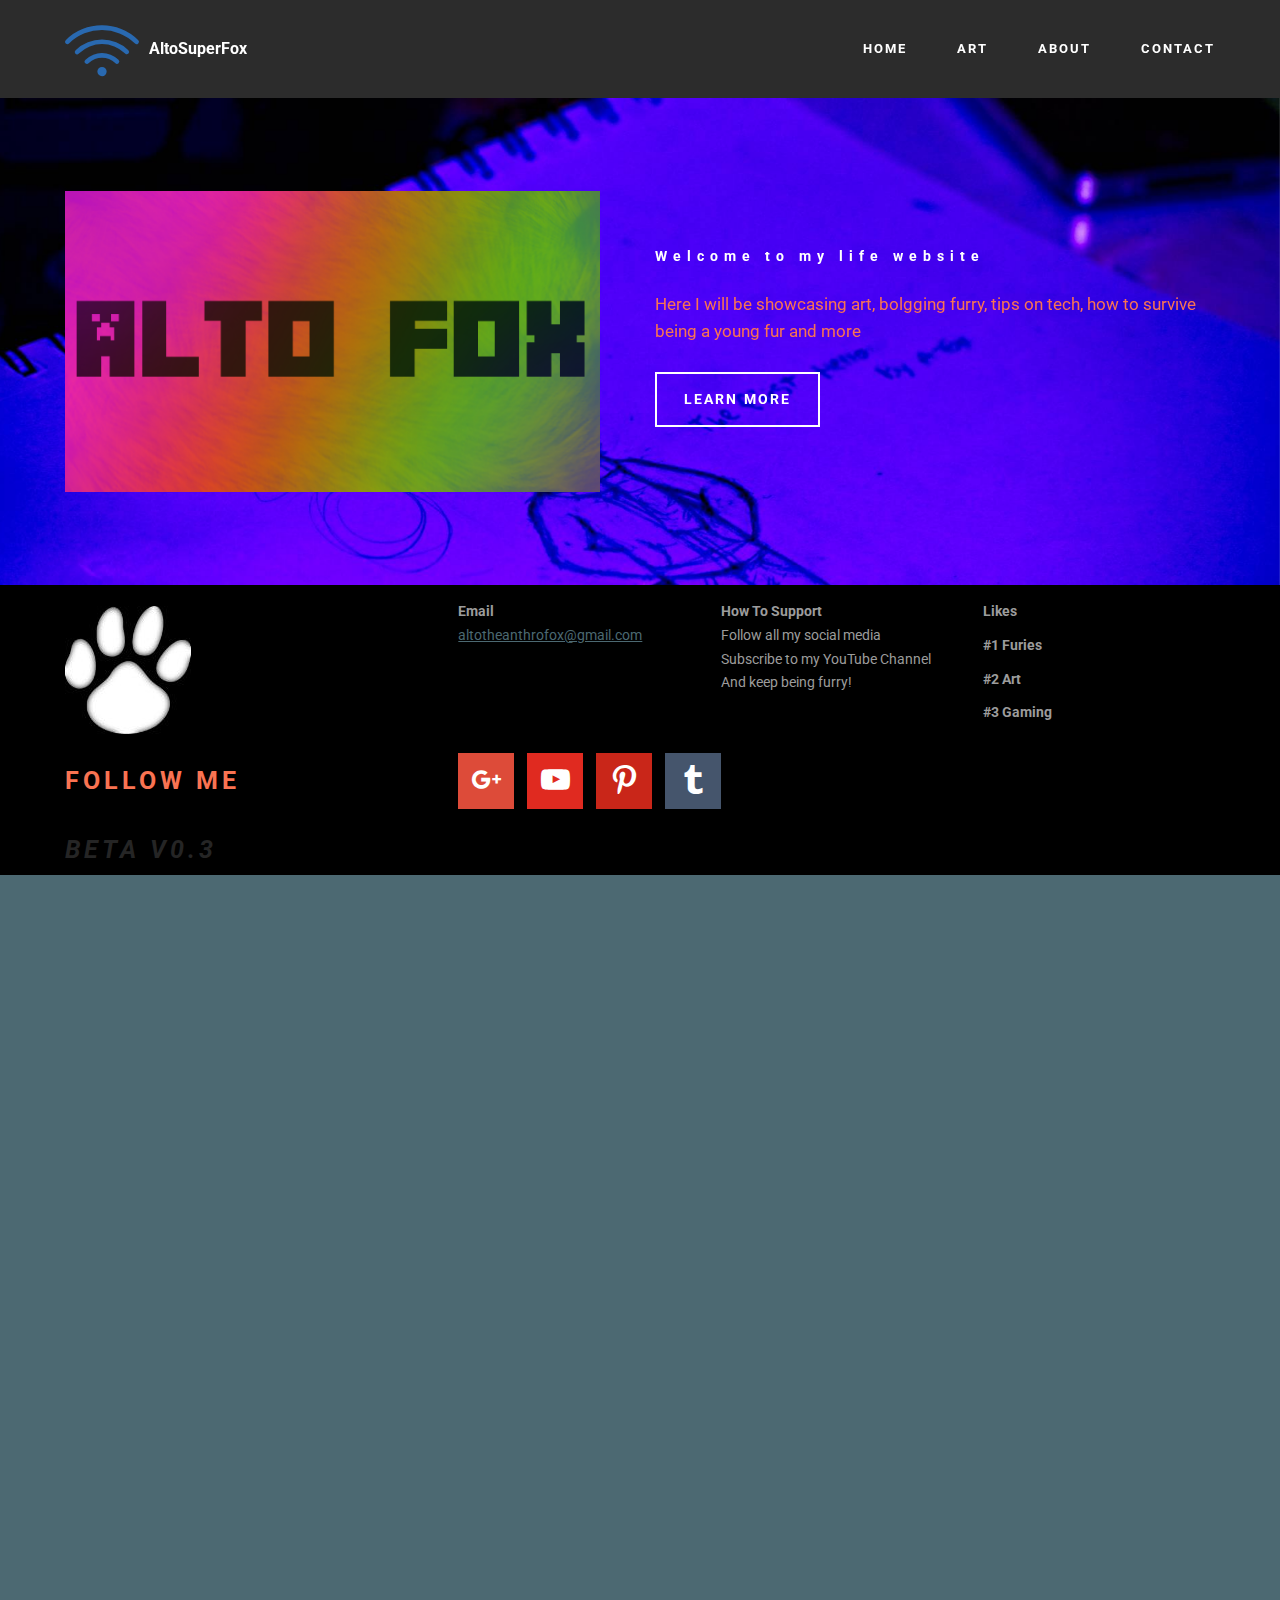
==== index.html @ c32ced33 "create github pages" ====
<!DOCTYPE html>
<html >
<head>
  <!-- Site made with Mobirise Website Builder v4.5.2, https://mobirise.com -->
  <meta charset="UTF-8">
  <meta http-equiv="X-UA-Compatible" content="IE=edge">
  <meta name="generator" content="Mobirise v4.5.2, mobirise.com">
  <meta name="viewport" content="width=device-width, initial-scale=1, minimum-scale=1">
  <link rel="shortcut icon" href="assets/images/saber-paw-png-128x129.png" type="image/x-icon">
  <meta name="description" content="">
  <title>Home</title>
  <link rel="stylesheet" href="https://fonts.googleapis.com/css?family=Roboto:700,400&subset=cyrillic,latin,greek,vietnamese">
  <link rel="stylesheet" href="assets/web/assets/mobirise-icons-bold/mobirise-icons-bold.css">
  <link rel="stylesheet" href="assets/bootstrap/css/bootstrap.min.css">
  <link rel="stylesheet" href="assets/socicon/css/socicon.min.css">
  <link rel="stylesheet" href="assets/animate.css/animate.min.css">
  <link rel="stylesheet" href="assets/mobirise/css/style.css">
  <link rel="stylesheet" href="assets/mobirise/css/mbr-additional.css" type="text/css">
  
  
  
</head>
<body>
<section class="mbr-navbar mbr-navbar--freeze mbr-navbar--absolute mbr-navbar--auto-collapse" id="ext_menu-q" data-rv-view="0">
    <div class="mbr-navbar__section mbr-section">
        <div class="mbr-section__container container">
            <div class="mbr-navbar__container">
                <div class="mbr-navbar__column mbr-navbar__column--s mbr-navbar__brand">
                    <span class="mbr-navbar__brand-link mbr-brand mbr-brand--inline">
                        <span class="mbr-brand__logo"><a href="https://mobirise.com" class="mbrib-wifi mbr-iconfont mbr-iconfont-menu" style="color: rgb(41, 105, 176);"></a></span>
                        <span class="mbr-brand__name"><a class="mbr-brand__name text-white" href="https://mobirise.com">AltoSuperFox</a></span>
                    </span>
                </div>
                <div class="mbr-navbar__hamburger mbr-hamburger"><span class="mbr-hamburger__line"></span></div>
                <div class="mbr-navbar__column mbr-navbar__menu">
                    <nav class="mbr-navbar__menu-box mbr-navbar__menu-box--inline-right">
                        <div class="mbr-navbar__column">
                            <ul class="mbr-navbar__items mbr-navbar__items--right float-left mbr-buttons mbr-buttons--freeze mbr-buttons--right btn-decorator mbr-buttons--active mbr-buttons--only-links"><li class="mbr-navbar__item"><a class="mbr-buttons__link btn text-white" href="index.html">HOME</a></li> <li class="mbr-navbar__item"><a class="mbr-buttons__link btn text-white" href="page3.html">ART</a></li><li class="mbr-navbar__item"><a class="mbr-buttons__link btn text-white" href="page1.html">ABOUT</a></li>  <li class="mbr-navbar__item"><a class="mbr-buttons__link btn text-white" href="page2.html">CONTACT</a></li></ul>                            
                            
                        </div>
                    </nav>
                </div>
            </div>
        </div>
    </div>
</section>

<section class="engine"><a href="https://mobirise.co/o">bootstrap buttons</a></section><section class="mbr-section mbr-section--relative mbr-parallax-background mbr-after-navbar" id="msg-box5-j" data-rv-view="2" style="background-image: url(assets/images/the-first-hello-photo-2-2000x1325.jpg);">
    
    <div class="mbr-section__container mbr-section__container--isolated container" style="padding-top: 93px; padding-bottom: 93px;">
        <div class="row">
            <div class="mbr-box mbr-box--fixed mbr-box--adapted">
                <div class="mbr-box__magnet mbr-box__magnet--top-right mbr-section__left col-sm-6 image-size" style="width: 50%;">
                    <figure class="mbr-figure mbr-figure--adapted mbr-figure--caption-inside-bottom mbr-figure--full-width"><img src="assets/images/alto-fox2-1280x720.png" class="mbr-figure__img"></figure>
                </div>
                <div class="mbr-box__magnet mbr-class-mbr-box__magnet--center-left col-sm-6 content-size mbr-section__right">
                    <div class="mbr-section__container mbr-section__container--middle">
                        <div class="mbr-header mbr-header--auto-align mbr-header--wysiwyg">
                            <h3 class="mbr-header__text">Welcome to my life website</h3>
                            
                        </div>
                    </div>
                    <div class="mbr-section__container mbr-section__container--middle">
                        <div class="mbr-article mbr-article--auto-align mbr-article--wysiwyg">Here I will be showcasing art, bolgging furry, tips on tech, how to survive being a young fur and more</div>
                    </div>
                    <div class="mbr-section__container">
                        <div class="mbr-buttons mbr-buttons--auto-align btn-inverse"><a class="mbr-buttons__btn btn btn-lg btn-default" href="https://mobirise.com">LEARN MORE</a></div>
                    </div>
                </div>
                
            </div>
        </div>
    </div>
</section>

<section class="mbr-section mbr-section--relative mbr-section--fixed-size" id="contacts1-1m" data-rv-view="5" style="background-color: rgb(0, 0, 0);">
    
    <div class="mbr-section__container container">
        <div class="mbr-contacts mbr-contacts--wysiwyg row" style="padding-top: 15px; padding-bottom: 0px;">
            <div class="col-sm-4">
                <div><img src="assets/images/saber-paw-png-126x128.jpg" class="mbr-contacts__img mbr-contacts__img--left"></div>
            </div>
            <div class="col-sm-8">
                <div class="row">
                    <div class="col-sm-4">
                        <p class="mbr-contacts__text"><strong>Email</strong><br><a href="mailto:altotheanthrofox@gmail.com">altotheanthrofox@gmail.com</a></p>
                    </div>
                    <div class="col-sm-4">
                        <p class="mbr-contacts__text"><strong>How To Support</strong><br>Follow all my social media 
<br>Subscribe to my YouTube Channel
<br>And keep being furry!&nbsp;<br></p>
                    </div>
                    <div class="col-sm-4"><p><strong>Likes</strong></p><p><strong>#1 Furies</strong></p><p><strong>#2 Art</strong></p><p><strong>#3 Gaming</strong></p><p></p><ul class="mbr-contacts__list"></ul><p></p></div>
                </div>
            </div>
        </div>
    </div>
</section>

<section class="mbr-section mbr-section--relative mbr-section--fixed-size" id="social-buttons2-10" data-rv-view="7" style="background-color: rgb(0, 0, 0);">
    

    <div class="mbr-section__container container">
        <div class="mbr-header mbr-header--inline row" style="padding-top: 13.6px; padding-bottom: 0px;">
            <div class="col-sm-4">
                <h3 class="mbr-header__text">FOLLOW ME</h3>
            </div>
            <div class="mbr-social-icons mbr-social-icons--style-1 col-sm-8">  <a class="mbr-social-icons__icon socicon-bg-googleplus" title="Google+" target="_blank" href="https://plus.google.com/u/0/106957588932716392314"><i class="socicon socicon-googleplus"></i></a> <a class="mbr-social-icons__icon socicon-bg-youtube" title="YouTube" target="_blank" href="https://www.youtube.com/channel/UCx5rxwne_cAGUKVOKdB3Dkg"><i class="socicon socicon-youtube"></i></a>  <a class="mbr-social-icons__icon socicon-bg-pinterest" title="Pinterest" target="_blank" href="https://www.pinterest.com/altothefox/"><i class="socicon socicon-pinterest"></i></a>   <a class="mbr-social-icons__icon socicon-bg-tumblr" title="Tumblr" target="_blank" href="https://www.tumblr.com/blog/altosuperfox"><i class="socicon socicon-tumblr"></i></a>  </div>
        </div>
    </div>
</section>

<section class="mbr-section mbr-section--relative mbr-section--fixed-size" id="social-buttons1-1s" data-rv-view="9" style="background-color: rgb(0, 0, 0);">
    

    <div class="mbr-section__container container">
        <div class="mbr-header mbr-header--inline row" style="padding-top: 0px; padding-bottom: 13.6px;">
            <div class="col-sm-4">
                <h3 class="mbr-header__text"><em>BETA V0.3</em></h3>
            </div>
            <div class="mbr-social-icons col-sm-8">
                <div class="mbr-social-likes social-likes_style-1" data-counters="false">
                    
                    
                    
                </div>
            </div>
        </div>
    </div>
</section>

<section class="mbr-box mbr-section mbr-section--relative mbr-section--fixed-size mbr-section--full-height mbr-section--bg-adapted" id="header2-f" data-rv-view="11" style="background-color: rgb(76, 105, 114);">
    <div class="mbr-box__magnet mbr-box__magnet--sm-padding mbr-box__magnet--center-left">
        
        <div class="mbr-box__container mbr-section__container container">
            <div class="mbr-box mbr-box--stretched"><div class="mbr-box__magnet mbr-box__magnet--center-left">
                <div class="row"><div class=" col-sm-6 col-sm-offset-6">
                    <div class="mbr-hero animated fadeInUp">
                        <h1 class="mbr-hero__text"></h1>
                        <p class="mbr-hero__subtext"></p>
                    </div>
                    
                </div></div>
            </div></div>
        </div>
        
    </div>
</section>

<footer class="mbr-section mbr-section--relative mbr-section--fixed-size" id="footer1-g" data-rv-view="14" style="background-color: rgb(68, 68, 68);">
    
    <div class="mbr-section__container container">
        <div class="mbr-footer mbr-footer--wysiwyg row" style="padding-top: 36.9px; padding-bottom: 36.9px;">
            <div class="col-sm-12">
                <p class="mbr-footer__copyright"></p>
            </div>
        </div>
    </div>
</footer>


  <script src="assets/web/assets/jquery/jquery.min.js"></script>
  <script src="assets/bootstrap/js/bootstrap.min.js"></script>
  <script src="assets/smooth-scroll/smooth-scroll.js"></script>
  <script src="assets/jarallax/jarallax.js"></script>
  <script src="assets/social-likes/social-likes.js"></script>
  <script src="assets/mobirise/js/script.js"></script>
  
  
</body>
</html>
---- assets/web/assets/mobirise-icons-bold/mobirise-icons-bold.css ----
@font-face {
  font-family: 'mobirise-icons-bold';
  src:  url('mobirise-icons-bold.eot?m1l4yr');
  src:  url('mobirise-icons-bold.eot?m1l4yr#iefix') format('embedded-opentype'),
    url('mobirise-icons-bold.ttf?m1l4yr') format('truetype'),
    url('mobirise-icons-bold.woff?m1l4yr') format('woff'),
    url('mobirise-icons-bold.svg?m1l4yr#mobirise-icons-bold') format('svg');
  font-weight: normal;
  font-style: normal;
}

[class^="mbrib-"], [class*="mbrib-"] {
  /* use !important to prevent issues with browser extensions that change fonts */
  font-family: 'mobirise-icons-bold' !important;
  speak: none;
  font-style: normal;
  font-weight: normal;
  font-variant: normal;
  text-transform: none;
  line-height: 1;

  /* Better Font Rendering =========== */
  -webkit-font-smoothing: antialiased;
  -moz-osx-font-smoothing: grayscale;
}

.mbrib-add-submenu:before {
  content: "\e900";
}
.mbrib-alert:before {
  content: "\e901";
}
.mbrib-align-center:before {
  content: "\e902";
}
.mbrib-align-justify:before {
  content: "\e903";
}
.mbrib-align-left:before {
  content: "\e904";
}
.mbrib-align-right:before {
  content: "\e905";
}
.mbrib-android:before {
  content: "\e906";
}
.mbrib-apple:before {
  content: "\e907";
}
.mbrib-arrow-down:before {
  content: "\e908";
}
.mbrib-arrow-next:before {
  content: "\e909";
}
.mbrib-arrow-prev:before {
  content: "\e90a";
}
.mbrib-arrow-up:before {
  content: "\e90b";
}
.mbrib-bold:before {
  content: "\e90c";
}
.mbrib-bookmark:before {
  content: "\e90d";
}
.mbrib-bootstrap:before {
  content: "\e90e";
}
.mbrib-briefcase:before {
  content: "\e90f";
}
.mbrib-browse:before {
  content: "\e910";
}
.mbrib-bulleted-list:before {
  content: "\e911";
}
.mbrib-calendar:before {
  content: "\e912";
}
.mbrib-camera:before {
  content: "\e913";
}
.mbrib-cart-add:before {
  content: "\e914";
}
.mbrib-cart-full:before {
  content: "\e915";
}
.mbrib-cash:before {
  content: "\e916";
}
.mbrib-change-style:before {
  content: "\e917";
}
.mbrib-chat:before {
  content: "\e918";
}
.mbrib-clock:before {
  content: "\e919";
}
.mbrib-close:before {
  content: "\e91a";
}
.mbrib-cloud:before {
  content: "\e91b";
}
.mbrib-code:before {
  content: "\e91c";
}
.mbrib-contact-form:before {
  content: "\e91d";
}
.mbrib-credit-card:before {
  content: "\e91e";
}
.mbrib-cursor-click:before {
  content: "\e91f";
}
.mbrib-cust-feedback:before {
  content: "\e920";
}
.mbrib-database:before {
  content: "\e921";
}
.mbrib-delivery:before {
  content: "\e922";
}
.mbrib-desktop:before {
  content: "\e923";
}
.mbrib-devices:before {
  content: "\e924";
}
.mbrib-down:before {
  content: "\e925";
}
.mbrib-download:before {
  content: "\e926";
}
.mbrib-drag-n-drop:before {
  content: "\e927";
}
.mbrib-drag-n-drop2:before {
  content: "\e928";
}
.mbrib-edit:before {
  content: "\e929";
}
.mbrib-edit2:before {
  content: "\e92a";
}
.mbrib-error:before {
  content: "\e92b";
}
.mbrib-extension:before {
  content: "\e92c";
}
.mbrib-features:before {
  content: "\e92d";
}
.mbrib-file:before {
  content: "\e92e";
}
.mbrib-flag:before {
  content: "\e92f";
}
.mbrib-folder:before {
  content: "\e930";
}
.mbrib-gift:before {
  content: "\e931";
}
.mbrib-github:before {
  content: "\e932";
}
.mbrib-globe-2:before {
  content: "\e933";
}
.mbrib-globe:before {
  content: "\e934";
}
.mbrib-growing-chart:before {
  content: "\e935";
}
.mbrib-hearth:before {
  content: "\e936";
}
.mbrib-help:before {
  content: "\e937";
}
.mbrib-home:before {
  content: "\e938";
}
.mbrib-hot-cup:before {
  content: "\e939";
}
.mbrib-idea:before {
  content: "\e93a";
}
.mbrib-image-gallery:before {
  content: "\e93b";
}
.mbrib-image-slider:before {
  content: "\e93c";
}
.mbrib-info:before {
  content: "\e93d";
}
.mbrib-italic:before {
  content: "\e93e";
}
.mbrib-key:before {
  content: "\e93f";
}
.mbrib-laptop:before {
  content: "\e940";
}
.mbrib-layers:before {
  content: "\e941";
}
.mbrib-left-right:before {
  content: "\e942";
}
.mbrib-left:before {
  content: "\e943";
}
.mbrib-letter:before {
  content: "\e944";
}
.mbrib-like:before {
  content: "\e945";
}
.mbrib-link:before {
  content: "\e946";
}
.mbrib-lock:before {
  content: "\e947";
}
.mbrib-login:before {
  content: "\e948";
}
.mbrib-logout:before {
  content: "\e949";
}
.mbrib-magic-stick:before {
  content: "\e94a";
}
.mbrib-map-pin:before {
  content: "\e94b";
}
.mbrib-menu:before {
  content: "\e94c";
}
.mbrib-mobile:before {
  content: "\e94d";
}
.mbrib-mobile2:before {
  content: "\e94e";
}
.mbrib-mobirise:before {
  content: "\e94f";
}
.mbrib-more-horizontal:before {
  content: "\e950";
}
.mbrib-more-vertical:before {
  content: "\e951";
}
.mbrib-music:before {
  content: "\e952";
}
.mbrib-new-file:before {
  content: "\e953";
}
.mbrib-numbered-list:before {
  content: "\e954";
}
.mbrib-opened-folder:before {
  content: "\e955";
}
.mbrib-pages:before {
  content: "\e956";
}
.mbrib-paper-plane:before {
  content: "\e957";
}
.mbrib-paperclip:before {
  content: "\e958";
}
.mbrib-photo:before {
  content: "\e959";
}
.mbrib-photos:before {
  content: "\e95a";
}
.mbrib-pin:before {
  content: "\e95b";
}
.mbrib-play:before {
  content: "\e95c";
}
.mbrib-plus:before {
  content: "\e95d";
}
.mbrib-preview:before {
  content: "\e95e";
}
.mbrib-print:before {
  content: "\e95f";
}
.mbrib-protect:before {
  content: "\e960";
}
.mbrib-question:before {
  content: "\e961";
}
.mbrib-quote-left:before {
  content: "\e962";
}
.mbrib-quote-right:before {
  content: "\e963";
}
.mbrib-redo:before {
  content: "\e964";
}
.mbrib-refresh:before {
  content: "\e965";
}
.mbrib-responsive:before {
  content: "\e966";
}
.mbrib-right:before {
  content: "\e967";
}
.mbrib-rocket:before {
  content: "\e968";
}
.mbrib-sad-face:before {
  content: "\e969";
}
.mbrib-sale:before {
  content: "\e96a";
}
.mbrib-save:before {
  content: "\e96b";
}
.mbrib-search:before {
  content: "\e96c";
}
.mbrib-setting:before {
  content: "\e96d";
}
.mbrib-setting2:before {
  content: "\e96e";
}
.mbrib-setting3:before {
  content: "\e96f";
}
.mbrib-share:before {
  content: "\e970";
}
.mbrib-shopping-bag:before {
  content: "\e971";
}
.mbrib-shopping-basket:before {
  content: "\e972";
}
.mbrib-shopping-cart:before {
  content: "\e973";
}
.mbrib-sites:before {
  content: "\e974";
}
.mbrib-smile-face:before {
  content: "\e975";
}
.mbrib-speed:before {
  content: "\e976";
}
.mbrib-star:before {
  content: "\e977";
}
.mbrib-success:before {
  content: "\e978";
}
.mbrib-sun:before {
  content: "\e979";
}
.mbrib-sun2:before {
  content: "\e97a";
}
.mbrib-tablet-vertical:before {
  content: "\e97b";
}
.mbrib-tablet:before {
  content: "\e97c";
}
.mbrib-target:before {
  content: "\e97d";
}
.mbrib-timer:before {
  content: "\e97e";
}
.mbrib-to-ftp:before {
  content: "\e97f";
}
.mbrib-to-local-drive:before {
  content: "\e980";
}
.mbrib-touch-swipe:before {
  content: "\e981";
}
.mbrib-touch:before {
  content: "\e982";
}
.mbrib-trash:before {
  content: "\e983";
}
.mbrib-underline:before {
  content: "\e984";
}
.mbrib-undo:before {
  content: "\e985";
}
.mbrib-unlink:before {
  content: "\e986";
}
.mbrib-unlock:before {
  content: "\e987";
}
.mbrib-up-down:before {
  content: "\e988";
}
.mbrib-up:before {
  content: "\e989";
}
.mbrib-update:before {
  content: "\e98a";
}
.mbrib-upload:before {
  content: "\e98b";
}
.mbrib-user:before {
  content: "\e98c";
}
.mbrib-user2:before {
  content: "\e98d";
}
.mbrib-users:before {
  content: "\e98e";
}
.mbrib-video-play:before {
  content: "\e98f";
}
.mbrib-video:before {
  content: "\e990";
}
.mbrib-watch:before {
  content: "\e991";
}
.mbrib-website-theme:before {
  content: "\e992";
}
.mbrib-wifi:before {
  content: "\e993";
}
.mbrib-windows:before {
  content: "\e994";
}
.mbrib-zoom-out:before {
  content: "\e995";
}
---- assets/socicon/css/socicon.min.css ----
@charset "UTF-8";@font-face{font-family:"socicon";src:url("../fonts/socicon.eot");src:url("../fonts/socicon.eot?#iefix") format("embedded-opentype"),url("../fonts/socicon.woff") format("woff"),url("../fonts/socicon.ttf") format("truetype"),url("../fonts/socicon.svg#sociconregular") format("svg");font-weight:normal;font-style:normal}.socicon:before{position:relative;top:1px;display:inline-block;font-family:"socicon";font-style:normal;font-weight:normal;line-height:1;text-transform:none !important;-webkit-font-smoothing:antialiased;-moz-osx-font-smoothing:grayscale}.socicon-twitter:before{content:"\e040"}.socicon-facebook:before{content:"\e041"}.socicon-googleplus:before{content:"\e042"}.socicon-pinterest:before{content:"\e043"}.socicon-foursquare:before{content:"\e044"}.socicon-yahoo:before{content:"\e045"}.socicon-skype:before{content:"\e046"}.socicon-yelp:before{content:"\e047"}.socicon-feedburner:before{content:"\e048"}.socicon-linkedin:before{content:"\e049"}.socicon-viadeo:before{content:"\e04a"}.socicon-xing:before{content:"\e04b"}.socicon-myspace:before{content:"\e04c"}.socicon-soundcloud:before{content:"\e04d"}.socicon-spotify:before{content:"\e04e"}.socicon-grooveshark:before{content:"\e04f"}.socicon-mixcloud:before{content:"\e001"}.socicon-lastfm:before{content:"\e050"}.socicon-youtube:before{content:"\e051"}.socicon-vimeo:before{content:"\e052"}.socicon-dailymotion:before{content:"\e053"}.socicon-vine:before{content:"\e054"}.socicon-flickr:before{content:"\e055"}.socicon-500px:before{content:"\e056"}.socicon-instagram:before{content:"\e057"}.socicon-wordpress:before{content:"\e058"}.socicon-tumblr:before{content:"\e059"}.socicon-blogger:before{content:"\e020"}.socicon-technorati:before{content:"\e021"}.socicon-reddit:before{content:"\e022"}.socicon-dribbble:before{content:"\e023"}.socicon-stumbleupon:before{content:"\e024"}.socicon-digg:before{content:"\e025"}.socicon-envato:before{content:"\e026"}.socicon-behance:before{content:"\e027"}.socicon-delicious:before{content:"\e028"}.socicon-deviantart:before{content:"\e029"}.socicon-forrst:before{content:"\e02a"}.socicon-play:before{content:"\e02b"}.socicon-zerply:before{content:"\e02c"}.socicon-wikipedia:before{content:"\e02d"}.socicon-apple:before{content:"\e02e"}.socicon-flattr:before{content:"\e02f"}.socicon-github:before{content:"\e030"}.socicon-friendfeed:before{content:"\e032"}.socicon-newsvine:before{content:"\e033"}.socicon-identica:before{content:"\e034"}.socicon-bebo:before{content:"\e035"}.socicon-zynga:before{content:"\e036"}.socicon-steam:before{content:"\e037"}.socicon-xbox:before{content:"\e038"}.socicon-windows:before{content:"\e039"}.socicon-outlook:before{content:"\e010"}.socicon-coderwall:before{content:"\e011"}.socicon-tripadvisor:before{content:"\e012"}.socicon-appnet:before{content:"\e013"}.socicon-goodreads:before{content:"\e014"}.socicon-tripit:before{content:"\e015"}.socicon-lanyrd:before{content:"\e016"}.socicon-slideshare:before{content:"\e017"}.socicon-buffer:before{content:"\e018"}.socicon-rss:before{content:"\e00b"}.socicon-vkontakte:before{content:"\e01a"}.socicon-disqus:before{content:"\e019"}.socicon-houzz:before{content:"\e00a"}.socicon-mail:before{content:"\e01f"}.socicon-patreon:before{content:"\e01c"}.socicon-paypal:before{content:"\e00c"}.socicon-playstation:before{content:"\e03d"}.socicon-smugmug:before{content:"\e05e"}.socicon-swarm:before{content:"\e003"}.socicon-triplej:before{content:"\e009"}.socicon-yammer:before{content:"\e005"}.socicon-stackoverflow:before{content:"\e007"}.socicon-drupal:before{content:"\e002"}.socicon-odnoklassniki:before{content:"\e00d"}.socicon-android:before{content:"\e03e"}.socicon-meetup:before{content:"\e03c"}.socicon-persona:before{content:"\e008"}.socicon-amazon:before{content:"\e05c"}.socicon-ello:before{content:"\e006"}.socicon-8tracks:before{content:"\e05b"}.socicon-twitch:before{content:"\e05a"}.socicon-airbnb:before{content:"\e00e"}.socicon-pocket:before{content:"\e01e"}.socicon-whatsapp:before{content:"\e01b"}.socicon-storehouse:before{content:"\e01d"}.socicon-icq:before{content:"\e05d"}.socicon-modelmayhem:before{content:"\e000"}.socicon-istock:before{content:"\e004"}.socicon-angellist:before{content:"\e062"}.socicon-periscope:before{content:"\e00f"}.socicon-ravelry:before{content:"\e05f"}.socicon-snapchat:before{content:"\e03f"}.socicon-weibo:before{content:"\e060"}.socicon-douban:before{content:"\e03b"}.socicon-baidu:before{content:"\e061"}.socicon-qq:before{content:"\e03a"}.socicon-renren:before{content:"\e031"}.socicon-ebay:before{content:"\e063"}.socicon-imdb:before{content:"\e064"}.socicon-stayfriends:before{content:"\e065"}.socicon-residentadvisor:before{content:"\e066"}.socicon-google:before{content:"\e067"}.socicon-yandex:before{content:"\e068"}.socicon-sharethis:before{content:"\e069"}.socicon-bandcamp:before{content:"\e06a"}.socicon-itunes:before{content:"\e06b"}.socicon-deezer:before{content:"\e06c"}.socicon-medium:before{content:"\e06d"}.socicon-telegram:before{content:"\e06e"}.socicon-openid:before{content:"\e06f"}.socicon-amplement:before{content:"\e070"}.socicon-bg-twitter{background:#4da7de}.socicon-bg-twitter:hover{background:#4da7de !important}.socicon-bg-facebook{background:#3e5b98}.socicon-bg-facebook:hover{background:#3e5b98 !important}.socicon-bg-googleplus{background:#dd4b39}.socicon-bg-googleplus:hover{background:#dd4b39 !important}.socicon-bg-pinterest{background:#c92619}.socicon-bg-pinterest:hover{background:#c92619 !important}.socicon-bg-foursquare{background:#f94877}.socicon-bg-foursquare:hover{background:#f94877 !important}.socicon-bg-yahoo{background:#6e2a85}.socicon-bg-yahoo:hover{background:#6e2a85 !important}.socicon-bg-skype{background:#28abe3}.socicon-bg-skype:hover{background:#28abe3 !important}.socicon-bg-yelp{background:#c83218}.socicon-bg-yelp:hover{background:#c83218 !important}.socicon-bg-feedburner{background:#fc0}.socicon-bg-feedburner:hover{background:#fc0 !important}.socicon-bg-linkedin{background:#3371b7}.socicon-bg-linkedin:hover{background:#3371b7 !important}.socicon-bg-viadeo{background:#e4a000}.socicon-bg-viadeo:hover{background:#e4a000 !important}.socicon-bg-xing{background:#005a60}.socicon-bg-xing:hover{background:#005a60 !important}.socicon-bg-myspace{background:#323232}.socicon-bg-myspace:hover{background:#323232 !important}.socicon-bg-soundcloud{background:#fe3801}.socicon-bg-soundcloud:hover{background:#fe3801 !important}.socicon-bg-spotify{background:#7bb342}.socicon-bg-spotify:hover{background:#7bb342 !important}.socicon-bg-grooveshark{background:#000}.socicon-bg-grooveshark:hover{background:#000 !important}.socicon-bg-mixcloud{background:#000}.socicon-bg-mixcloud:hover{background:#000 !important}.socicon-bg-lastfm{background:#d41316}.socicon-bg-lastfm:hover{background:#d41316 !important}.socicon-bg-youtube{background:#e02a20}.socicon-bg-youtube:hover{background:#e02a20 !important}.socicon-bg-vimeo{background:#51b5e7}.socicon-bg-vimeo:hover{background:#51b5e7 !important}.socicon-bg-dailymotion{background:#004e72}.socicon-bg-dailymotion:hover{background:#004e72 !important}.socicon-bg-vine{background:#00b389}.socicon-bg-vine:hover{background:#00b389 !important}.socicon-bg-flickr{background:#1e1e1b}.socicon-bg-flickr:hover{background:#1e1e1b !important}.socicon-bg-500px{background:#58a9de}.socicon-bg-500px:hover{background:#58a9de !important}.socicon-bg-instagram{background:#9c7c6e}.socicon-bg-instagram:hover{background:#9c7c6e !important}.socicon-bg-wordpress{background:#464646}.socicon-bg-wordpress:hover{background:#464646 !important}.socicon-bg-tumblr{background:#45556c}.socicon-bg-tumblr:hover{background:#45556c !important}.socicon-bg-blogger{background:#ec661c}.socicon-bg-blogger:hover{background:#ec661c !important}.socicon-bg-technorati{background:#5cb030}.socicon-bg-technorati:hover{background:#5cb030 !important}.socicon-bg-reddit{background:#e74a1e}.socicon-bg-reddit:hover{background:#e74a1e !important}.socicon-bg-dribbble{background:#e84d88}.socicon-bg-dribbble:hover{background:#e84d88 !important}.socicon-bg-stumbleupon{background:#e64011}.socicon-bg-stumbleupon:hover{background:#e64011 !important}.socicon-bg-digg{background:#1d1d1b}.socicon-bg-digg:hover{background:#1d1d1b !important}.socicon-bg-envato{background:#597c3a}.socicon-bg-envato:hover{background:#597c3a !important}.socicon-bg-behance{background:#000}.socicon-bg-behance:hover{background:#000 !important}.socicon-bg-delicious{background:#020202}.socicon-bg-delicious:hover{background:#020202 !important}.socicon-bg-deviantart{background:#c5d200}.socicon-bg-deviantart:hover{background:#c5d200 !important}.socicon-bg-forrst{background:#5b9a68}.socicon-bg-forrst:hover{background:#5b9a68 !important}.socicon-bg-play{background:#000}.socicon-bg-play:hover{background:#000 !important}.socicon-bg-zerply{background:#9dbc7a}.socicon-bg-zerply:hover{background:#9dbc7a !important}.socicon-bg-wikipedia{background:#000}.socicon-bg-wikipedia:hover{background:#000 !important}.socicon-bg-apple{background:#b9bfc1}.socicon-bg-apple:hover{background:#b9bfc1 !important}.socicon-bg-flattr{background:#f67c1a}.socicon-bg-flattr:hover{background:#f67c1a !important}.socicon-bg-github{background:#221e1b}.socicon-bg-github:hover{background:#221e1b !important}.socicon-bg-friendfeed{background:#2f72c4}.socicon-bg-friendfeed:hover{background:#2f72c4 !important}.socicon-bg-newsvine{background:#075b2f}.socicon-bg-newsvine:hover{background:#075b2f !important}.socicon-bg-identica{background:#000}.socicon-bg-identica:hover{background:#000 !important}.socicon-bg-bebo{background:#ef1011}.socicon-bg-bebo:hover{background:#ef1011 !important}.socicon-bg-zynga{background:#dc0606}.socicon-bg-zynga:hover{background:#dc0606 !important}.socicon-bg-steam{background:#171a21}.socicon-bg-steam:hover{background:#171a21 !important}.socicon-bg-xbox{background:#92c83e}.socicon-bg-xbox:hover{background:#92c83e !important}.socicon-bg-windows{background:#00bdf6}.socicon-bg-windows:hover{background:#00bdf6 !important}.socicon-bg-outlook{background:#0072c6}.socicon-bg-outlook:hover{background:#0072c6 !important}.socicon-bg-coderwall{background:#3e8dcc}.socicon-bg-coderwall:hover{background:#3e8dcc !important}.socicon-bg-tripadvisor{background:#4b7e37}.socicon-bg-tripadvisor:hover{background:#4b7e37 !important}.socicon-bg-appnet{background:#494949}.socicon-bg-appnet:hover{background:#494949 !important}.socicon-bg-goodreads{background:#463020}.socicon-bg-goodreads:hover{background:#463020 !important}.socicon-bg-tripit{background:#1982c3}.socicon-bg-tripit:hover{background:#1982c3 !important}.socicon-bg-lanyrd{background:#3c80c9}.socicon-bg-lanyrd:hover{background:#3c80c9 !important}.socicon-bg-slideshare{background:#4ba3a6}.socicon-bg-slideshare:hover{background:#4ba3a6 !important}.socicon-bg-buffer{background:#000}.socicon-bg-buffer:hover{background:#000 !important}.socicon-bg-rss{background:#f26109}.socicon-bg-rss:hover{background:#f26109 !important}.socicon-bg-vkontakte{background:#5a7fa6}.socicon-bg-vkontakte:hover{background:#5a7fa6 !important}.socicon-bg-disqus{background:#2e9fff}.socicon-bg-disqus:hover{background:#2e9fff !important}.socicon-bg-houzz{background:#7cc04b}.socicon-bg-houzz:hover{background:#7cc04b !important}.socicon-bg-mail{background:#000}.socicon-bg-mail:hover{background:#000 !important}.socicon-bg-patreon{background:#e44727}.socicon-bg-patreon:hover{background:#e44727 !important}.socicon-bg-paypal{background:#009cde}.socicon-bg-paypal:hover{background:#009cde !important}.socicon-bg-playstation{background:#000}.socicon-bg-playstation:hover{background:#000 !important}.socicon-bg-smugmug{background:#acfd32}.socicon-bg-smugmug:hover{background:#acfd32 !important}.socicon-bg-swarm{background:#fc9d3c}.socicon-bg-swarm:hover{background:#fc9d3c !important}.socicon-bg-triplej{background:#e53531}.socicon-bg-triplej:hover{background:#e53531 !important}.socicon-bg-yammer{background:#1175c4}.socicon-bg-yammer:hover{background:#1175c4 !important}.socicon-bg-stackoverflow{background:#fd9827}.socicon-bg-stackoverflow:hover{background:#fd9827 !important}.socicon-bg-drupal{background:#00598e}.socicon-bg-drupal:hover{background:#00598e !important}.socicon-bg-odnoklassniki{background:#f48420}.socicon-bg-odnoklassniki:hover{background:#f48420 !important}.socicon-bg-android{background:#8ec047}.socicon-bg-android:hover{background:#8ec047 !important}.socicon-bg-meetup{background:#e2373c}.socicon-bg-meetup:hover{background:#e2373c !important}.socicon-bg-persona{background:#e6753d}.socicon-bg-persona:hover{background:#e6753d !important}.socicon-bg-amazon{background:#f90}.socicon-bg-amazon:hover{background:#f90 !important}.socicon-bg-ello{background:#000}.socicon-bg-ello:hover{background:#000 !important}.socicon-bg-8tracks{background:#122c4b}.socicon-bg-8tracks:hover{background:#122c4b !important}.socicon-bg-twitch{background:#6441a5}.socicon-bg-twitch:hover{background:#6441a5 !important}.socicon-bg-airbnb{background:#ff5a5f}.socicon-bg-airbnb:hover{background:#ff5a5f !important}.socicon-bg-pocket{background:#ed4055}.socicon-bg-pocket:hover{background:#ed4055 !important}.socicon-bg-whatsapp{background:#20b038}.socicon-bg-whatsapp:hover{background:#20b038 !important}.socicon-bg-storehouse{background:#25b0e6}.socicon-bg-storehouse:hover{background:#25b0e6 !important}.socicon-bg-icq{background:#7ebd00}.socicon-bg-icq:hover{background:#7ebd00 !important}.socicon-bg-modelmayhem{background:#000}.socicon-bg-modelmayhem:hover{background:#000 !important}.socicon-bg-istock{background:#000}.socicon-bg-istock:hover{background:#000 !important}.socicon-bg-angellist{background:#000}.socicon-bg-angellist:hover{background:#000 !important}.socicon-bg-periscope{background:#3aa4c6}.socicon-bg-periscope:hover{background:#3aa4c6 !important}.socicon-bg-ravelry{background:#b6014c}.socicon-bg-ravelry:hover{background:#b6014c !important}.socicon-bg-snapchat{background:#fffa37}.socicon-bg-snapchat:hover{background:#fffa37 !important}.socicon-bg-weibo{background:#e31c34}.socicon-bg-weibo:hover{background:#e31c34 !important}.socicon-bg-douban{background:#3ca353}.socicon-bg-douban:hover{background:#3ca353 !important}.socicon-bg-baidu{background:#2629d9}.socicon-bg-baidu:hover{background:#2629d9 !important}.socicon-bg-qq{background:#4297d3}.socicon-bg-qq:hover{background:#4297d3 !important}.socicon-bg-renren{background:#2266b0}.socicon-bg-renren:hover{background:#2266b0 !important}.socicon-bg-ebay{background:#333}.socicon-bg-ebay:hover{background:#333 !important}.socicon-bg-imdb{background:#e8ba00}.socicon-bg-imdb:hover{background:#e8ba00 !important}.socicon-bg-stayfriends{background:#f08a1c}.socicon-bg-stayfriends:hover{background:#f08a1c !important}.socicon-bg-residentadvisor{background:#b3be1b}.socicon-bg-residentadvisor:hover{background:#b3be1b !important}.socicon-bg-google{background:#4285f4}.socicon-bg-google:hover{background:#4285f4 !important}.socicon-bg-yandex{background:#f00}.socicon-bg-yandex:hover{background:#f00 !important}.socicon-bg-sharethis{background:#01bf01}.socicon-bg-sharethis:hover{background:#01bf01 !important}.socicon-bg-bandcamp{background:#619aa9}.socicon-bg-bandcamp:hover{background:#619aa9 !important}.socicon-bg-itunes{background:#ff5e51}.socicon-bg-itunes:hover{background:#ff5e51 !important}.socicon-bg-deezer{background:#32323d}.socicon-bg-deezer:hover{background:#32323d !important}.socicon-bg-medium{background:#000}.socicon-bg-medium:hover{background:#000 !important}.socicon-bg-telegram{background:#08c}.socicon-bg-telegram:hover{background:#08c !important}.socicon-bg-openid{background:#f78c40}.socicon-bg-openid:hover{background:#f78c40 !important}.socicon-bg-amplement{background:#0996c3}.socicon-bg-amplement:hover{background:#0996c3 !important}
---- assets/mobirise/css/style.css ----
.is-builder .animated {
  -webkit-animation-name: none !important;
  animation-name: none !important;
}
html {
  position: relative;
  min-height: 100%;
}
.mbr-embedded-video {
  position: relative;
}
.mbr-background-video,
.mbr-background-video-preview {
  bottom: 0;
  left: 0;
  overflow: hidden;
  position: absolute;
  right: 0;
  top: 0;
}
.mbr-parallax-background,
.mbr-background {
  background-attachment: fixed !important;
  background-position: 50% 0;
  background-repeat: no-repeat;
  background-size: cover !important;
}
.mbr-hidden-scrollbar .mbr-parallax-background {
  background-size: auto 130%;
}
.mobile .mbr-parallax-background {
  background-attachment: scroll !important;
}
.mbr-background {
  background-attachment: scroll !important;
}
.mbr-navbar {
  position: relative;
  width: 100%;
}
.mbr-navbar:before {
  content: "";
  display: block;
}
.mbr-navbar__brand-link:after,
.mbr-navbar__brand-img {
  max-height: 74px;
  height: 100%;
}
.mbr-navbar:before,
.mbr-navbar__container {
  height: 98px;
}
.mbr-navbar--ss .mbr-navbar__brand-link:after,
.mbr-navbar--ss .mbr-navbar__brand-img {
  height: 74px;
}
.mbr-navbar--ss:before,
.mbr-navbar--ss .mbr-navbar__container {
  height: 98px;
}
.mbr-navbar--xs .mbr-navbar__brand-link:after,
.mbr-navbar--xs .mbr-navbar__brand-img {
  height: 32px;
}
.mbr-navbar--xs:before,
.mbr-navbar--xs .mbr-navbar__container {
  height: 56px;
}
.mbr-navbar--s .mbr-navbar__brand-link:after,
.mbr-navbar--s .mbr-navbar__brand-img {
  height: 48px;
}
.mbr-navbar--s:before,
.mbr-navbar--s .mbr-navbar__container {
  height: 72px;
}
.mbr-navbar--m .mbr-navbar__brand-link:after,
.mbr-navbar--m .mbr-navbar__brand-img {
  height: 64px;
}
.mbr-navbar--m:before,
.mbr-navbar--m .mbr-navbar__container {
  height: 88px;
}
.mbr-navbar--l .mbr-navbar__brand-link:after,
.mbr-navbar--l .mbr-navbar__brand-img {
  height: 96px;
}
.mbr-navbar--l:before,
.mbr-navbar--l .mbr-navbar__container {
  height: 120px;
}
.mbr-navbar--xl .mbr-navbar__brand-link:after,
.mbr-navbar--xl .mbr-navbar__brand-img {
  height: 128px;
}
.mbr-navbar--xl:before,
.mbr-navbar--xl .mbr-navbar__container {
  height: 152px;
}
.mbr-navbar--short .mbr-navbar__brand-link:after,
.mbr-navbar--short .mbr-navbar__brand-img {
  height: 40px;
}
.mbr-navbar--short .mbr-brand__logo .mbr-iconfont{
  font-size: 40px;
}
.mbr-navbar--short:before,
.mbr-navbar--short .mbr-navbar__container {
  height: 64px;
}
.mbr-navbar--short .mbr-navbar__container {
  padding: 12px 0;
}
@media (max-width: 767px) {
  .mbr-navbar--short .mbr-navbar__brand-link:after,
  .mbr-navbar--short .mbr-navbar__brand-img {
    height: 31px;
  }
  .mbr-navbar--short:before,
  .mbr-navbar--short .mbr-navbar__container {
    height: 45px;
  }
  .mbr-navbar--short .mbr-navbar__container {
    padding: 7px 0;
  }
}
.mbr-navbar__brand-img {
  position: relative;
}
.mbr-navbar__brand-img,
.mbr-navbar__container,
.mbr-navbar__section {
  -webkit-transition: all 300ms ease-in-out 0s;
  -o-transition: all 300ms ease-in-out 0s;
  transition: all 300ms ease-in-out 0s;
}
.mbr-navbar__section {
  background: #2c2c2c;
  height: auto;
  position: absolute;
  top: 0;
  width: 100%;
  z-index: 1000;
}
.mbr-navbar__container {
  display: table;
  padding: 12px 0;
  width: 100%;
}
.mbr-navbar__menu-box {
  display: table;
  width: 100%;
}
.mbr-navbar__menu-box--inline-left,
.mbr-navbar__menu-box--inline-center,
.mbr-navbar__menu-box--inline-right {
  display: block;
  text-align: left;
}
.mbr-navbar__menu-box--inline-center {
  text-align: center;
}
.mbr-navbar__menu-box--inline-right {
  text-align: right;
}
.mbr-navbar__column {
  display: table-cell;
  vertical-align: middle;
}
.mbr-navbar__column--xxs {
  width: 1%;
}
.mbr-navbar__column--xs {
  width: 10%;
}
.mbr-navbar__column--s {
  width: 20%;
}
.mbr-navbar__column--m {
  width: 30%;
}
.mbr-navbar__column--l {
  width: 40%;
}
.mbr-navbar__column--xl {
  width: 50%;
}
.mbr-navbar__menu-box--inline-left .mbr-navbar__column,
.mbr-navbar__menu-box--inline-center .mbr-navbar__column,
.mbr-navbar__menu-box--inline-right .mbr-navbar__column {
  display: inline-block;
}
.mbr-navbar__items {
  float: left;
  padding-left: 0px;
  position: relative;
  left: -20px;
}
.mbr-navbar__items--right {
  float: right;
  left: 0;
}
.float-left {
  float: left;
}
.mbr-navbar__item {
  display: block;
  float: left;
  position: relative;
}
.mbr-navbar__hamburger {
  display: none;
  margin-top: -11px;
  position: absolute;
  right: 0;
  top: 50%;
  z-index: 10000;
}
.mbr-navbar--collapsed .mbr-navbar__container {
  position: relative;
}
.mbr-navbar--collapsed .mbr-navbar__column {
  display: block;
  width: 100%;
}
.mbr-navbar--collapsed .mbr-navbar__items--right {
  padding-top: 13px;
}
.mbr-navbar--collapsed .mbr-navbar__menu {
  background: rgba(0, 0, 0, 0.9);
  display: none;
  height: 100%;
  left: 0;
  position: fixed;
  top: 0;
  width: 100%;
  z-index: 9999;
}
.mbr-navbar--collapsed .mbr-navbar__menu-box {
  display: table-cell;
  vertical-align: middle;
}
.mbr-navbar--collapsed .mbr-navbar__items {
  float: none;
}
.mbr-navbar--collapsed .mbr-navbar__item {
  float: none;
}
.mbr-navbar--collapsed .mbr-navbar__hamburger {
  display: block;
}
.mbr-navbar--collapsed.mbr-navbar--open .mbr-navbar__menu {
  display: table;
}
.mbr-navbar--collapsed.mbr-navbar--open:not(.mbr-navbar--sticky) .mbr-navbar__section {
  background: none;
  position: fixed;
}
.mbr-navbar--collapsed.mbr-navbar--open .mbr-navbar__brand {
  visibility: hidden;
}
.mbr-navbar--collapsed.mbr-navbar--sticky.mbr-navbar--open .mbr-navbar__brand {
  visibility: visible;
}
.mbr-navbar--collapsed.mbr-navbar--open .mbr-navbar__brand-img,
.mbr-navbar--collapsed.mbr-navbar--open .mbr-navbar__container {
  -webkit-transition: none;
  -o-transition: none;
  transition: none;
}
.mbr-navbar--freeze.mbr-navbar--collapsed.mbr-navbar--open .mbr-navbar__hamburger,
.mbr-navbar--freeze.mbr-navbar--collapsed.mbr-navbar--open .mbr-navbar__hamburger:hover {
  color: #fff !important;
}
.mbr-navbar--sticky .mbr-navbar__section {
  position: fixed;
}
.mbr-navbar--absolute {
  position: absolute;
}
/* fix for popup menu conflict */
@media (max-width: 480px) {
  .mbr-navbar--absolute.mbr-navbar[id^=menu-] {
    position: absolute;
  }
}
.mbr-navbar--transparent .mbr-navbar__section {
  background: none;
}
.mbr-navbar--stuck .mbr-navbar__section,
.mbr-navbar--relative .mbr-navbar__section {
  background: #2c2c2c;
}
@media (max-width: 991px) {
  .mbr-navbar--auto-collapse .mbr-navbar__container {
    position: relative;
  }
  .mbr-navbar--auto-collapse .mbr-navbar__column {
    display: block;
    width: 100%;
  }
  .mbr-navbar__column {
    max-height: 100vh;
    overflow-x: hidden;
    overflow-y:auto;
  }
  .mbr-navbar__column::-webkit-scrollbar {
    display:none;
  }
  .mbr-navbar--auto-collapse .mbr-navbar__items--right {
    padding-top: 13px;
  }
  .mbr-navbar--auto-collapse .mbr-navbar__menu {
    background: rgba(0, 0, 0, 0.9);
    display: none;
    height: 100%;
    left: 0;
    position: fixed;
    top: 0;
    width: 100%;
    z-index: 9999;
  }
  .mbr-navbar--auto-collapse .mbr-navbar__menu-box {
    display: table-cell;
    vertical-align: middle;
  }
  .mbr-navbar--auto-collapse .mbr-navbar__items {
    float: none;
  }
  .mbr-navbar--auto-collapse .mbr-navbar__item {
    float: none;
  }
  .mbr-navbar--auto-collapse .mbr-navbar__hamburger {
    display: block;
  }
  .mbr-navbar--auto-collapse.mbr-navbar--open .mbr-navbar__menu {
    display: table;
  }
  .mbr-navbar--auto-collapse.mbr-navbar--open:not(.mbr-navbar--sticky) .mbr-navbar__section {
    background: none;
    position: fixed;
  }
  .mbr-navbar--auto-collapse.mbr-navbar--open .mbr-navbar__brand {
    visibility: hidden;
  }
  .mbr-navbar--auto-collapse.mbr-navbar--sticky.mbr-navbar--open .mbr-navbar__brand {
    visibility: visible;
  }
  .mbr-navbar--auto-collapse.mbr-navbar--open .mbr-navbar__brand-img,
  .mbr-navbar--auto-collapse.mbr-navbar--open .mbr-navbar__container {
    -webkit-transition: none;
    -o-transition: none;
    transition: none;
  }
}
.mbr-after-navbar:before {
  content: "";
  display: block;
  height: 98px;
}
.mbr-hamburger {
  cursor: pointer;
  height: 23px;
  width: 30px;
}
.mbr-hamburger:focus {
  outline: none;
}
.mbr-hamburger__line,
.mbr-hamburger__line:before,
.mbr-hamburger__line:after {
  content: "";
  position: absolute;
  display: block;
  height: 1px;
  cursor: pointer;
}
.mbr-hamburger__line,
.mbr-hamburger__line:before,
.mbr-hamburger__line:after {
  width: 30px;
  border-bottom: 5px solid;
  top: 9px;
}
.mbr-hamburger__line:before {
  top: -9px;
}
.mbr-hamburger__line:after {
  top: 9px;
}
.mbr-hamburger__line,
.mbr-hamburger__line:before,
.mbr-hamburger__line:after {
  -webkit-transition: all 300ms ease-in-out;
  transition: all 300ms ease-in-out;
}
.mbr-hamburger--open .mbr-hamburger__line {
  border-color: transparent;
}
.mbr-hamburger--open .mbr-hamburger__line:before,
.mbr-hamburger--open .mbr-hamburger__line:after {
  top: 0;
}
.mbr-hamburger--open .mbr-hamburger__line:before {
  -ms-transform: rotate(45deg);
  -webkit-transform: rotate(45deg);
  transform: rotate(45deg);
}
.mbr-hamburger--open .mbr-hamburger__line:after {
  top: 10px;
  -ms-transform: translatey(-10px) rotate(-45deg);
  -webkit-transform: translatey(-10px) rotate(-45deg);
  transform: translatey(-10px) rotate(-45deg);
}
@media (max-width: 767px) {
  .mbr-hamburger {
    height: 23px;
    width: 27px;
  }
  .mbr-hamburger__line,
  .mbr-hamburger__line:before,
  .mbr-hamburger__line:after {
    width: 27px;
    border-bottom: 4px solid;
    top: 9px;
  }
  .mbr-hamburger__line:before {
    top: -9px;
  }
  .mbr-hamburger__line:after {
    top: 9px;
  }
}

.navbar-dropdown .hamburger-icon {
  content: "";
  width: 16px;
  -webkit-box-shadow: 0 -6px 0 1px,0 0 0 1px,0 6px 0 1px;
  -moz-box-shadow: 0 -6px 0 1px,0 0 0 1px,0 6px 0 1px;
  box-shadow: 0 -6px 0 1px,0 0 0 1px,0 6px 0 1px;
}

.mbr-brand {
  display: block;
  float: left;
  position: relative;
}
.mbr-brand,
.mbr-brand:hover {
  text-decoration: none;
}
.mbr-brand__name {
  display: block;
  font-weight: bold;
  margin-top: 5px;
  text-align: center;
}
.mbr-brand__name,
.mbr-brand__name:hover {
  text-decoration: none;
}
.mbr-brand--inline {
  display: table;
}
.mbr-brand--inline:after {
  content: "";
  display: table-cell;
  width: 1px;
}
.mbr-brand--inline .mbr-brand__logo,
.mbr-brand--inline .mbr-brand__name {
  display: table-cell;
  vertical-align: middle;
}
.mbr-brand--inline .mbr-brand__logo {
  padding-right: 10px;
}
.mbr-brand--inline .mbr-brand__name {
  margin: 0;
  text-align: left;
}
.mbr-form {
  display: table;
  margin-top: -13px;
  position: relative;
  top: 14px;
  width: 100%;
}
.mbr-form__left,
.mbr-form__right {
  display: table-cell;
  vertical-align: top;
}
.mbr-form__left {
  padding-right: 3px;
}
.mbr-form__right {
  width: 1px;
}
@media (max-width: 530px) {
  .mbr-form {
    display: block;
    margin-top: -27px;
    position: relative;
    top: 26px;
  }
  .mbr-form__left,
  .mbr-form__right {
    display: block;
  }
  .mbr-form__left {
    margin-bottom: 12px;
    padding-right: 0;
  }
  .mbr-form__right {
    width: 100%;
  }
}
.mbr-section {
  padding: 0 20px;
}
.mbr-section--no-padding {
  padding: 0;
}
.mbr-section--relative {
  position: relative;
}
.mbr-section--fixed-size {
  overflow: hidden;
}
.mbr-section--full-height {
  height: 100vh;
}
.mbr-section--full-height.mbr-after-navbar:before {
  display: none;
}
.mbr-section--bg-adapted {
  background-attachment: scroll;
  background-position: 50% 0;
  background-repeat: no-repeat;
  background-size: cover;
}
.mbr-section--gray {
  background-color: #444444;
}
.mbr-section--light-gray {
  background-color: #f0f0f0;
}
.mbr-section--dark-gray {
  background-color: #3c3c3c;
}
.mbr-section__container {
  padding: 0;
  position: relative;
  z-index: 3;
}
.mbr-section__container--center {
  text-align: center;
}
.mbr-section__container--std-padding {
  padding: 93px 0;
}
.mbr-section__container--std-top-padding {
  padding-top: 93px;
}
.mbr-section__container--std-bot-padding {
  padding-bottom: 93px;
}
.mbr-section__container--sm-padding {
  padding: 41px 0;
}
.mbr-section__container--sm-top-padding {
  padding-top: 41px;
}
.mbr-section__container--sm-bot-padding {
  padding-bottom: 41px;
}
.mbr-section__container--isolated {
  padding-bottom: 93px;
  padding-top: 93px;
}
.mbr-section__container--first {
  padding-top: 93px;
  padding-bottom: 41px;
}
.mbr-section__container--middle {
  padding-bottom: 41px;
}
.mbr-section__container--last {
  padding-bottom: 93px;
}
.mbr-section__row {
  margin-left: -24px;
  margin-right: -24px;
}
.mbr-section__col {
  overflow: hidden;
  padding-left: 24px;
  padding-right: 24px;
}
.mbr-section__left {
  padding-right: 40px;
}
.mbr-section__right {
  padding-left: 15px;
}
.mbr-section__header {
  line-height: 1.5em;
  margin: -10px 0 0;
  text-align: center;
}
@media (min-width: 768px) {
  .mbr-section--short-paddings .mbr-section__container--std-padding {
    padding: 59px 0;
  }
  .mbr-section--short-paddings .mbr-section__container--std-top-padding {
    padding-top: 59px;
  }
  .mbr-section--short-paddings .mbr-section__container--std-bot-padding {
    padding-bottom: 59px;
  }
  .mbr-section--short-paddings .mbr-section__container--sm-padding {
    padding: 41px 0;
  }
  .mbr-section--short-paddings .mbr-section__container--sm-top-padding {
    padding-top: 41px;
  }
  .mbr-section--short-paddings .mbr-section__container--sm-bot-padding {
    padding-bottom: 41px;
  }
  .mbr-section--short-paddings .mbr-section__container--isolated {
    padding-bottom: 59px;
    padding-top: 59px;
  }
  .mbr-section--short-paddings .mbr-section__container--first {
    padding-top: 59px;
    padding-bottom: 41px;
  }
  .mbr-section--short-paddings .mbr-section__container--middle {
    padding-bottom: 41px;
  }
  .mbr-section--short-paddings .mbr-section__container--last {
    padding-bottom: 59px;
  }
}
@media (max-width: 767px) {
  .mbr-section__left {
    padding-right: 15px;
  }
  .mbr-section__right {
    padding-left: 15px;
    padding-top: 51px;
  }
}
.mbr-arrow {
  bottom: 71px;
  left: 0;
  line-height: 1px;
  padding: 0 20px;
  position: absolute;
  width: 100%;
  z-index: 3;
}
.mbr-arrow__link {
  display: inline-block;
  font-size: 26px;
}
.mbr-arrow__link,
.mbr-arrow__link:hover,
.mbr-arrow__link:focus {
  color: #fff;
}
.mbr-arrow--floating .mbr-arrow__link {
  -webkit-animation: floating-arrow 1.6s infinite ease-in-out 0s;
  -o-animation: floating-arrow 1.6s infinite ease-in-out 0s;
  animation: floating-arrow 1.6s infinite ease-in-out 0s;
}
@-webkit-keyframes floating-arrow {
  from {
    -webkit-transform: translateY(0);
    transform: translateY(0);
  }
  65% {
    -webkit-transform: translateY(11px);
    transform: translateY(11px);
  }
  to {
    -webkit-transform: translateY(0);
    transform: translateY(0);
  }
}
@-o-keyframes floating-arrow {
  from {
    -webkit-transform: translateY(0);
    transform: translateY(0);
  }
  65% {
    -webkit-transform: translateY(11px);
    transform: translateY(11px);
  }
  to {
    -webkit-transform: translateY(0);
    transform: translateY(0);
  }
}
@keyframes floating-arrow {
  from {
    -webkit-transform: translateY(0);
    transform: translateY(0);
  }
  65% {
    -webkit-transform: translateY(11px);
    transform: translateY(11px);
  }
  to {
    -webkit-transform: translateY(0);
    transform: translateY(0);
  }
}
.mbr-arrow--dark .mbr-arrow__link,
.mbr-arrow--dark .mbr-arrow__link:hover,
.mbr-arrow--dark .mbr-arrow__link:focus {
  color: #252525;
}
@media (max-width: 767px) {
  .mbr-arrow {
    bottom: 41px;
  }
}
@media (max-width: 320px) {
  .mbr-arrow {
    bottom: 21px;
    text-align: center;
  }
}
@media all and (device-width: 320px) and (device-height: 568px) and (orientation: portrait) {
  .mbr-arrow {
    bottom: 31px;
  }
}
.mbr-box {
  display: table;
  width: 100%;
}
.mbr-box--fixed {
  table-layout: fixed;
}
.mbr-box--stretched {
  height: 100%;
}
.mbr-box__magnet {
  display: table-cell;
  float: none;
  height: 100%;
  margin-bottom: 0;
  margin-top: 0;
  text-align: center;
  vertical-align: middle;
}
.mbr-box__magnet--sm-padding {
  padding: 41px 0;
}
.mbr-box__magnet--top-left,
.mbr-box__magnet--top-center,
.mbr-box__magnet--top-right {
  vertical-align: top;
}
.mbr-box__magnet--bottom-left,
.mbr-box__magnet--bottom-center,
.mbr-box__magnet--bottom-right {
  vertical-align: bottom;
}
.mbr-box__magnet--top-left,
.mbr-box__magnet--center-left,
.mbr-box__magnet--bottom-left {
  text-align: left;
}
.mbr-box__magnet--top-right,
.mbr-box__magnet--center-right,
.mbr-box__magnet--bottom-right {
  text-align: right;
}
.mbr-box__container {
  height: 50%;
}
@media (max-width: 767px) {
  .mbr-box__container {
    height: 100%;
  }
  .mbr-box--adapted {
    display: block;
  }
  .mbr-box--adapted > .mbr-box__magnet {
    display: block;
    height: auto;
  }
}
.mbr-overlay {
  background: #222;
  bottom: 0;
  left: 0;
  position: absolute;
  right: 0;
  top: 0;
  z-index: 2;
}
.mbr-google-map__marker {
  color: #252525;
  display: none;
  margin: 0;
}
.mbr-google-map--loaded .mbr-google-map__marker {
  display: block;
}
.mbr-hero {
  color: #fff;
  position: relative;
}
.mbr-hero__text {
  font-size: 46px;
  font-weight: bold;
  left: -2px;
  letter-spacing: 2px;
  line-height: 50px;
  margin: -18px 0 1px 0;
  padding-bottom: 41px;
  position: relative;
  top: 8px;
}
.mbr-hero__subtext {
  font-size: 21px;
  line-height: 29px;
  margin: -32px 0 3px 0;
  padding: 0 0 41px 0;
  position: relative;
  top: 6px;
}
.mbr-figure {
  display: inline-block;
  /*line-height: 1px;*/
  margin: 0;
  max-width: 100%;
  overflow: hidden;
  position: relative;
}
.mbr-figure--no-bg {
  background: none;
}
.mbr-figure--full-width {
  display: block;
  width: 100%;
}
.mbr-figure.mbr-after-navbar:before {
  display: none;
}
.mbr-figure--full-width iframe,
.mbr-figure--full-width .mbr-figure__img,
.mbr-figure--full-width .mbr-figure__map {
  width: 100%;
}
.mbr-figure iframe,
.mbr-figure__img,
.mbr-figure__map {
  max-width: 100%;
}
@-webkit-keyframes mapCircleLoading {
  from {
    -webkit-transform: rotate(0deg);
  }
  to {
    -webkit-transform: rotate(359deg);
  }
}
@keyframes mapCircleLoading {
  from {
    transform: rotate(0deg);
  }
  to {
    transform: rotate(359deg);
  }
}
.mbr-figure__map {
  height: 400px;
  position: relative;
}
.mbr-figure__map--short {
  height: 300px;
}
.mbr-figure__map iframe {
  height: 100%;
  width: 100%;
}
.mbr-figure__map [data-state-details] {
  color: #6b6763;
  font-family: "Roboto", Helvetica, Arial, sans-serif;
  height: 1.5em;
  margin-top: -0.75em;
  padding-left: 20px;
  padding-right: 20px;
  position: absolute;
  text-align: center;
  top: 50%;
  width: 100%;
}
.mbr-figure__map[data-state] {
  background: #e9e5dc;
}
.mbr-figure__map[data-state="loading"] [data-state-details] {
  display: none;
}
.mbr-figure__map[data-state="loading"]::after {
  content: "";
  -webkit-animation: mapCircleLoading .6s infinite linear;
  animation: mapCircleLoading .6s infinite linear;
  border-radius: 50%;
  border: 6px rgba(255, 255, 255, 0.35) solid;
  border-top-color: #fff;
  height: 40px;
  left: 50%;
  margin-left: -20px;
  margin-top: -20px;
  position: absolute;
  top: 50%;
  width: 40px;
}
.mbr-figure__caption {
  background: rgba(0, 0, 0, 0.5);
  bottom: 0;
  color: #fff;
  display: block;
  font-size: 17px;
  left: 0;
  line-height: 1.3em;
  min-height: 53px;
  padding: 17px 20px;
  position: absolute;
  text-align: left;
  width: 100%;
}
.mbr-figure__caption--no-padding {
  padding: 17px 0;
}
.mbr-figure--wysiwyg .mbr-figure__caption a,
.mbr-figure--wysiwyg .mbr-figure__caption a:hover {
  color: inherit;
  text-decoration: underline;
}
.mbr-figure--caption-inside-top .mbr-figure__caption {
  bottom: auto;
  top: 0;
}
.mbr-figure--caption-outside-top .mbr-figure__caption,
.mbr-figure--caption-outside-bottom .mbr-figure__caption {
  background: none;
  position: relative;
}
.mbr-figure--no-bg.mbr-figure--caption-outside-top .mbr-figure__caption,
.mbr-figure--no-bg.mbr-figure--caption-outside-bottom .mbr-figure__caption {
  color: #252525;
}
.mbr-figure--no-bg.mbr-figure--caption-outside-top .mbr-figure__caption {
  margin-top: -3px;
  padding-top: 0;
}
.mbr-figure--no-bg.mbr-figure--caption-outside-bottom .mbr-figure__caption {
  margin-top: -2px;
  padding-bottom: 0;
  top: 2px;
}
.mbr-figure__caption--std-grid {
  background: none;
  z-index: 2;
  overflow: hidden;
}
@media (min-width: 768px) {
  .mbr-figure__caption--std-grid {
    width: 715px;
    left: 50%;
    margin-left: -357.5px;
    padding: 17px 0;
  }
}
@media (min-width: 992px) {
  .mbr-figure__caption--std-grid {
    width: 935px;
    margin-left: -467.5px;
  }
}
@media (min-width: 1200px) {
  .mbr-figure__caption--std-grid {
    width: 1150px;
    margin-left: -575px;
  }
}
.mbr-figure__caption--std-grid:before {
  bottom: 0;
  content: "";
  position: absolute;
  top: 0;
  width: 200%;
  z-index: -1;
  margin-left: -50%;
}
.mbr-figure--caption-inside-top .mbr-figure__caption--std-grid:before,
.mbr-figure--caption-inside-bottom .mbr-figure__caption--std-grid:before {
  background: rgba(0, 0, 0, 0.6);
}
.mbr-figure__caption-small {
  color: #ccc;
  display: block;
  font-size: 14px;
  line-height: 1.3em;
}
.mbr-figure--no-bg.mbr-figure--caption-outside-top .mbr-figure__caption-small,
.mbr-figure--no-bg.mbr-figure--caption-outside-bottom .mbr-figure__caption-small {
  color: #777;
}
@media (max-width: 767px) {
  .mbr-figure--adapted {
    display: block;
    width: 100%;
  }
  .mbr-figure--adapted iframe,
  .mbr-figure--adapted .mbr-figure__img,
  .mbr-figure--adapted .mbr-figure__map {
    width: 100%;
  }
  .mbr-figure--caption-inside-top .mbr-figure__caption,
  .mbr-figure--caption-inside-bottom .mbr-figure__caption {
    background: none;
    position: relative;
  }
  .mbr-figure--caption-inside-top .mbr-figure__caption--std-grid:before,
  .mbr-figure--caption-inside-bottom .mbr-figure__caption--std-grid:before {
    display: none;
  }
}
.mbr-reviews {
  list-style: none;
  margin: 0 -15px;
  padding: 3px 0 0 0;
}
.mbr-reviews__item {
  position: relative;
  margin-top: 39px;
}
.mbr-reviews__text {
  background: #fafafa;
  border-radius: 3px;
  border: 1px solid #ededed;
  color: #777;
  font-size: 16px;
  line-height: 26px;
  padding: 20px;
  position: relative;
}
.mbr-reviews__text:before {
  -webkit-transform: rotate(45deg);
  -ms-transform: rotate(45deg);
  -o-transform: rotate(45deg);
  transform: rotate(45deg);
  width: 14px;
  height: 14px;
  background-color: #fafafa;
  border-color: #ededed;
  border-style: none solid solid none;
  border-width: 0 1px 1px 0;
  bottom: -8px;
  content: "";
  display: block;
  left: 50px;
  position: absolute;
}
.mbr-reviews__p {
  margin: 0;
}
.mbr-reviews__author {
  margin-top: 30px;
  padding-left: 102px;
  position: relative;
}
.mbr-reviews__author--short {
  margin-top: 27px;
  padding-left: 32px;
}
.mbr-reviews__author-img {
  width: 50px;
  height: 50px;
  border-radius: 50%;
  left: 33px;
  position: absolute;
  top: 0;
}
.mbr-reviews__author-name {
  color: #777;
  font-size: 14px;
  font-weight: bold;
  position: relative;
  top: -3px;
}
.mbr-reviews__author-bio {
  color: #999;
  font-size: 12px;
}
@media (max-width: 767px) {
  .mbr-reviews__author {
    padding-bottom: 32px;
  }
  .mbr-reviews__author--short {
    padding-bottom: 1px;
  }
}
@media (min-width: 768px) and (max-width: 991px) {
  .mbr-reviews__item:nth-of-type(2n+1) {
    clear: left;
  }
}
@media (min-width: 992px) {
  .mbr-reviews__item:nth-of-type(3n+1) {
    clear: left;
  }
}
@media (max-width: 991px) {
  .mbr-header--reduce .mbr-header__text {
    padding-top: 1em;
    margin-top: -1em;
  }
}
.mbr-header {
  margin-top: -20px;
  padding: 0;
  position: relative;
  text-align: left;
  top: 10px;
}
.mbr-header--std-padding {
  padding-bottom: 41px;
}
.mbr-header--center {
  text-align: center;
}
.mbr-header__text {
  display: block;
  font-size: 25px;
  font-weight: bold;
  letter-spacing: 6px;
  line-height: 1.5em;
  margin: 0;
}
.mbr-header__subtext {
  color: #777;
  font-size: 14px;
  font-style: italic;
  letter-spacing: 1px;
  margin: 8px 0 7px 0;
}
.mbr-header--inline {
  margin-top: 0;
  padding: 41px 0 28px 0;
  top: 0;
}
.mbr-header--inline .mbr-header__text {
  letter-spacing: 4px;
  line-height: 1em;
  margin: 15px 0 0 0;
}
@media (max-width: 767px) {
  .mbr-header--inline {
    padding: 47px 0 38px 0;
  }
  .mbr-header--inline .mbr-header__text {
    display: block;
    margin: 0 0 38px 0;
  }
  .mbr-header--auto-align .mbr-header__text,
  .mbr-header--auto-align .mbr-header__subtext {
    left: 0;
    text-align: center !important;
  }
}
@media (min-width: 768px) {
  .mbr-header--reduce {
    margin-top: -5px;
    top: 2px;
  }
  .mbr-header--reduce .mbr-header__text {
    font-size: 16px;
    letter-spacing: 1px;
    line-height: 1.1em;
    padding-top: 0.4em;
    margin-top: -0.4em;
  }
}
.mbr-social-icons__icon {
  -webkit-transition: all 0.2s ease-in-out 0s;
  -o-transition: all 0.2s ease-in-out 0s;
  transition: all 0.2s ease-in-out 0s;
  color: #fff;
  cursor: pointer;
  display: inline-block;
  font-size: 29px;
  height: 56px;
  line-height: 61px;
  margin: 0 10px 13px 0;
  position: relative;
  text-align: center;
  width: 56px;
}
.mbr-social-icons__icon:hover {
  color: #fff;
}
.mbr-social-icons--style-1 .mbr-social-icons__icon:hover {
  background: #252525 !important;
}
.mbr-contacts {
  color: #9c9c9c;
  font-size: 14px;
  line-height: 1.7em;
  padding: 45px 0 46px;
}
.mbr-contacts__img {
  max-width: 100%;
  margin: 6px 0 5px 40px;
}
.mbr-contacts__img--left {
  margin-left: 0;
}
.mbr-contacts__text {
  margin: 0;
}
.mbr-contacts__header {
  color: #fff;
  font-size: 14px;
  letter-spacing: 1px;
  margin-bottom: 20px;
  margin-top: 3px;
}
.mbr-contacts__list {
  list-style: none;
  margin: 0;
  padding: 0;
}
@media (max-width: 767px) {
  .mbr-contacts__img {
    margin-bottom: 10px;
  }
  .mbr-contacts__header {
    margin-top: 20px;
    margin-bottom: 10px;
  }
  .mbr-contacts__column {
    margin-top: 37px;
  }
}
.mbr-footer {
  color: #9c9c9c;
  font-size: 13px;
  letter-spacing: 1px;
  line-height: 1.5em;
  padding: 37px 0 39px;
  word-spacing: 1px;
}
.mbr-footer__copyright {
  margin: 0;
}
.mbr-buttons {
  margin: -26px 0 13px 0;
  position: relative;
  text-align: left;
  top: 26px;
}
.mbr-buttons__btn,
.mbr-buttons__link {
  margin: 0 10px 13px 0;
}
.mbr-buttons__btn,
.mbr-buttons__link,
.mbr-buttons__btn:hover,
.mbr-buttons__link:hover {
  text-decoration: none;
}
.mbr-buttons--top {
  top: 44px;
  margin-top: -62px;
}
.mbr-buttons--no-offset {
  margin-top: 0;
  top: 0;
}
.mbr-buttons--only-links {
  left: -20px;
}
.mbr-buttons--center {
  left: 5px;
  text-align: center;
}
.mbr-buttons--center.mbr-buttons--only-links {
  left: 0;
}
.mbr-buttons--right {
  text-align: right;
}
.mbr-buttons--right .mbr-buttons__btn,
.mbr-buttons--right .mbr-buttons__link {
  margin: 0 0 13px 10px;
}
.mbr-buttons--right.mbr-buttons--only-links {
  left: 20px;
}
.mbr-buttons--activated {
  left: 5px;
  text-align: center;
}
.mbr-buttons--activated .mbr-buttons__btn,
.mbr-buttons--activated .mbr-buttons__link {
  margin-left: 0;
  margin-right: 0;
}
.mbr-buttons--activated .mbr-buttons__link {
  font-size: 25px;
  padding: 10px 30px 2px;
}
.mbr-buttons--activated .mbr-buttons__btn {
  font-size: 15px;
  margin-top: 9px;
  padding: 15px 30px;
}
.mbr-buttons--freeze.mbr-buttons--activated .mbr-buttons__link {
  font-size: 25px !important;
}
.mbr-buttons--freeze.mbr-buttons--activated .mbr-buttons__link,
.mbr-buttons--freeze.mbr-buttons--activated .mbr-buttons__link:hover {
  color: #fff !important;
}
.mbr-buttons--freeze.mbr-buttons--activated .mbr-buttons__btn {
  font-size: 15px !important;
}
@media (max-width: 991px) {
  .mbr-buttons {
    top: 0;
  }
  form:not(.mbr-form) .mbr-buttons {
    top: 26px;
  }
  .mbr-buttons:first-child {
    margin-top: 0;
  }
  .mbr-buttons--active {
    left: 5px;
    text-align: center;
  }
  .mbr-buttons--active .mbr-buttons__btn,
  .mbr-buttons--active .mbr-buttons__link {
    margin-left: 0;
    margin-right: 0;
  }
  .mbr-buttons--right.mbr-buttons--only-links {
    left: 0;
  }
  .mbr-buttons--active .mbr-buttons__link {
    font-size: 25px;
    padding: 10px 30px 2px;
  }
  .mbr-buttons--active .mbr-buttons__btn {
    font-size: 15px;
    margin-top: 9px;
    padding: 15px 30px;
  }
  .mbr-buttons--freeze.mbr-buttons--active .mbr-buttons__link {
    font-size: 25px !important;
  }
  .mbr-buttons--freeze.mbr-buttons--active .mbr-buttons__link,
  .mbr-buttons--freeze.mbr-buttons--active .mbr-buttons__link:hover {
    color: #fff !important;
  }
  .mbr-buttons--freeze.mbr-buttons--active .mbr-buttons__btn {
    font-size: 15px !important;
  }
}
@media (max-width: 767px) {
  .mbr-buttons--auto-align {
    left: 5px;
    margin-top: -26px;
    text-align: center;
    top: 26px;
  }
  .mbr-buttons--auto-align.mbr-buttons--only-links {
    left: 0;
  }
}
@media (max-width: 530px) {
  .mbr-buttons {
    left: 0;
  }
  .mbr-buttons__btn,
  .mbr-buttons__link,
  .mbr-buttons--right .mbr-buttons__btn,
  .mbr-buttons--right .mbr-buttons__link {
    display: inline-block;
    margin: 0 0 13px 0;
    text-align: center;
    width: 100%;
  }
  .mbr-buttons--activated .mbr-buttons__btn,
  .mbr-buttons--activated .mbr-buttons__link,
  .mbr-buttons--active .mbr-buttons__btn,
  .mbr-buttons--active .mbr-buttons__link {
    width: auto;
  }
  .mbr-buttons--activated .mbr-buttons__btn,
  .mbr-buttons--active .mbr-buttons__btn {
    margin-top: 9px;
  }
}
.mbr-article {
  color: #777;
  font-size: 17px;
  line-height: 27px;
  text-align: left;
  position: relative;
  margin-top: -21px;
  top: 14px;
}
.mbr-article--wysiwyg h1,
.mbr-article--wysiwyg h2,
.mbr-article--wysiwyg h3,
.mbr-article--wysiwyg h4,
.mbr-article--wysiwyg h5,
.mbr-article--wysiwyg h6 {
  color: #252525;
  display: block;
  font-weight: bold;
  line-height: 1.3em;
  text-align: left;
}
.mbr-article--wysiwyg h1 {
  font-size: 27px;
  letter-spacing: 3px;
}
.mbr-article--wysiwyg h2 {
  font-size: 23px;
  letter-spacing: 2px;
}
.mbr-article--wysiwyg h3 {
  font-size: 19px;
  letter-spacing: 1px;
}
.mbr-article--wysiwyg h4 {
  font-size: 14px;
}
.mbr-article--wysiwyg h5 {
  font-size: 11px;
}
.mbr-article--wysiwyg h6 {
  font-size: 10px;
}
.mbr-article--wysiwyg p,
.mbr-article--wysiwyg ul,
.mbr-article--wysiwyg ol,
.mbr-article--wysiwyg blockquote {
  margin: 0 0 10px 0;
}
.mbr-article--wysiwyg blockquote {
  font-size: 17px;
  border-color: #f97352;
}
@media (max-width: 767px) {
  .mbr-article--auto-align.mbr-article--wysiwyg p,
  .mbr-article--auto-align {
    text-align: left !important;
  }
}
.social-likes__counter {
  -webkit-transition: all 0.2s ease-in-out 0s;
  -o-transition: all 0.2s ease-in-out 0s;
  transition: all 0.2s ease-in-out 0s;
  background: #3c3c3c;
  border-radius: 23px;
  font-size: 12px;
  height: 23px;
  line-height: 24px;
  min-width: 23px;
  padding: 0 5px;
  position: absolute;
  right: -7px;
  text-align: center;
  top: -7px;
}
.social-likes__counter_empty {
  display: none;
}
.social-likes_style-1 .social-likes__icon:hover {
  background: #252525 !important;
}
.social-likes_style-1 .social-likes__icon:hover .social-likes__counter {
  background: #f97352;
}
.social-likes_style-2 .social-likes__icon {
  background: #252525;
}
.social-likes_style-2 .social-likes__counter {
  background: #f97352;
}
.social-likes_style-2 .social-likes__icon:hover .social-likes__counter {
  background: #3c3c3c;
}
.mbr-plan {
  padding-bottom: 41px;
  padding-left: 1px;
  padding-right: 0;
  position: relative;
}
.mbr-plan--first,
.mbr-plan:first-child {
  padding-left: 0;
}
.mbr-plan--last,
.mbr-plan:last-child {
  padding-bottom: 93px;
}
.mbr-plan__box {
  background: #fff;
}
.mbr-plan__header {
  background: #444;
  overflow: hidden;
  padding: 20px 15px;
  color: #fff;
}
.mbr-plan__number {
  border-bottom: 1px dotted #ddd;
  color: #333;
  font-size: 80px;
  line-height: 0;
  margin: 0px 10px;
  padding: 41px 0;
  text-align: center;
  margin-bottom: 41px;
}
.mbr-plan__details {
  padding-bottom: 41px;
}
.mbr-plan__details ul,
.mbr-plan__list {
  list-style: none;
  margin: 0;
  padding: 0;
}
.mbr-plan__details ul {
  text-align: center;
}
.mbr-plan__details li,
.mbr-plan__item {
  line-height: 40px;
  padding: 0 15px;
}
.mbr-plan__item {
  text-align: center;
}
.mbr-plan__buttons {
  overflow: hidden;
  padding: 0 15px 41px;
}
.mbr-plan--favorite {
  margin-right: -1px;
  margin-top: -30px;
  padding-left: 0;
  top: 15px;
  z-index: 5;
}
.mbr-plan--favorite .mbr-plan__number:before {
  content: "";
  display: block;
  height: 15px;
}
.mbr-plan--favorite .mbr-plan__box {
  padding-bottom: 15px;
  box-shadow: 0px 0px 20px 5px rgba(0, 0, 0, 0.1);
}
.mbr-plan--primary .mbr-plan__header {
  background: #4c6972;
}
.mbr-plan--success .mbr-plan__header {
  background: #7ac673;
}
.mbr-plan--info .mbr-plan__header {
  background: #27aae0;
}
.mbr-plan--warning .mbr-plan__header {
  background: #faaf40;
}
.mbr-plan--danger .mbr-plan__header {
  background: #f97352;
}
@media (max-width: 767px) {
  .mbr-plan,
  .mbr-plan--first,
  .mbr-plan:first-child {
    padding-left: 15px;
    padding-right: 15px;
  }
  .mbr-plan__number {
    font-size: 79px;
  }
  .mbr-plan__details {
    font-size: 17px;
  }
  .mbr-plan--favorite {
    margin: 0;
    top: 0;
  }
}
.mbr-number {
  display: inline-block;
  margin-top: -0.12em;
}
.mbr-number__num {
  display: inline-table;
  height: 1em;
}
.mbr-number__group {
  display: table-cell;
  font-weight: bold;
  position: relative;
  vertical-align: middle;
}
.mbr-number__left {
  display: none;
  font-size: 0.34em;
  line-height: 0;
  padding: 0px 5px;
  vertical-align: super;
}
.mbr-number__right {
  display: none;
  font-size: 0.25em;
  padding: 0px 5px;
  vertical-align: middle;
  white-space: nowrap;
}
.mbr-number__caption {
  display: block;
  font-size: 0.19em;
  line-height: 1em;
  opacity: 0.5;
  padding-top: 0.5em;
  text-align: center;
}
.mbr-number--price .mbr-number__value {
  padding-right: 0.28em;
}
.mbr-number--price .mbr-number__left {
  display: inline;
}
.mbr-number--short-price .mbr-number__left,
.mbr-number--short-price .mbr-number__right {
  display: inline;
}
.mbr-number--short-price .mbr-number__caption {
  display: none;
}
.mbr-number--inverse-price .mbr-number__group {
  top: 0.1em;
}
.mbr-number--inverse-price .mbr-number__left {
  display: none;
}
.mbr-number--inverse-price .mbr-number__value {
  padding-left: 0.28em;
}
.mbr-number--inverse-price .mbr-number__right {
  display: inline;
}


/* iconfont default styling */
/* for buttons */
.mbr-iconfont.mbr-iconfont-btn,
.mbr-buttons__btn .mbr-iconfont{ /* depricated, used only for compatibility */
  padding-right: 0.3em;
  font-size: 2em;
  line-height: 0.4em;
  vertical-align: text-bottom;
  position: relative;
  top: -0.1em;
  text-decoration:none;
}

/* menu links */
.mbr-iconfont.mbr-iconfont-btn-parent,
.mbr-buttons__link .mbr-iconfont{ /* depricated, used only for compatibility */
  padding-right: 0.3em;
  font-size: 1.5em;
  position: relative;
  top: -0.2em;
  vertical-align:middle
}

/* msg-box4 */
.mbr-iconfont.mbr-iconfont-msg-box4,
.mbr-iconfont.mbr-iconfont-msg-box5{
  font-size: 357px;
  text-decoration:none;
  color:#FFFFFF;
}


/*menu logo */
.mbr-iconfont.mbr-iconfont-menu,
.mbr-iconfont.mbr-iconfont-ext__menu{
  font-size: 74px;
  text-decoration:none;
  color:#FFFFFF;
}

/* contacts1 */
.mbr-iconfont.mbr-iconfont-contacts1{
  font-size: 119px;
  text-decoration:none;
  color:#9C9C9C;
}

.mbr-iconfont.mbr-iconfont-features1{
  font-size: 250px; /* ~ image.height */
  text-decoration:none;
}

@media (max-width: 768px) {
  .image-size{
    width: 100% !important;
  }
  .content-size{
    width: 100%;
  }
}.engine {
	position: absolute;
	text-indent: -2400px;
	text-align: center;
	padding: 0;
	top: 0;
	left: -2400px;
}
---- assets/mobirise/css/mbr-additional.css ----
@isPublish: true;

#menu1-e {
.navbar {
  padding: .5rem 0;
  background: @menuBgColor;
  transition: none;
  min-height: 77px;
}
.navbar-dropdown.bg-color.transparent.opened {
  background: @menuBgColor;
}
a {
  font-style: normal;
}
.nav-item {
  & span {
    padding-right: 0.4em;
    line-height: 0.5em;
    vertical-align: text-bottom;
    position: relative;
    text-decoration: none;
  }
  & a {
    display: flex;
    align-items: center;
    justify-content: center;
    padding: 0.7rem 0 !important;
    margin: 0rem .65rem !important;
  }
}
.nav-item:focus, .nav-link:focus {
  outline: none;
}
.btn {
  padding: 0.4rem 1.5rem;
  .mbr-iconfont {
    font-size: 1.6rem;
  }
  display: inline-flex;
  align-items: center;
}
.menu-logo {
  margin-right: auto;
  .navbar-brand {
    display: flex;
    margin-left: 5rem;
    padding: 0;
    transition: padding .2s;
    min-height: 3.8rem;
    align-items: center;
    .navbar-caption-wrap {
      display: -webkit-flex;
      -webkit-align-items: center;
      align-items: center;
      word-break: break-word;
      min-width: 7rem;
      margin: .3rem 0;
      .navbar-caption {
        line-height: 1.2rem !important;
        padding-right: 2rem;
      }
    }
    .navbar-logo {
      font-size: 4rem;
      transition: font-size 0.25s;
      & img {
        display: flex;
      }
      .mbr-iconfont {
        transition: font-size 0.25s;
      }
    }
  }
}
.navbar-toggleable-sm .navbar-collapse {
  justify-content: flex-end;
  -webkit-justify-content: flex-end;
  padding-right: 5rem;
  width: auto;
  .navbar-nav {
    flex-wrap: wrap;
    -webkit-flex-wrap: wrap;
    padding-left: 0;
    .nav-item {
      -webkit-align-self: center;
      align-self: center;
    }
  }
  .navbar-buttons {
    padding-left: 0;
    padding-bottom: 0;
  }
}
.dropdown {
  .dropdown-menu {
    background: @menuBgColor;
    display: none;
    position: absolute;
    min-width: 5rem;
    padding-top: 1.4rem;
    padding-bottom: 1.4rem;
    text-align: left;
    .dropdown-item {
      width: auto;
      padding: 0.235em 1.5385em 0.235em 1.5385em !important;
      &::after {
        right: 0.5rem;
      }
    }
    .dropdown-submenu {
      margin: 0;
    }
  }
  &.open > .dropdown-menu {
    display: block;
  }
}
.navbar-toggleable-sm {
  &.opened:after {
    position: absolute;
    width: 100vw;
    height: 100vh;
    content: '';
    background-color: rgba(0, 0, 0, 0.1);
    left: 0;
    bottom: 0;
    transform: translateY(100%);
    -webkit-transform: translateY(100%);
    z-index: 1000;
  }
}
.navbar.navbar-short {
  min-height: 60px;
  transition: all .2s;
  & .navbar-toggler-right {
    top: 20px;
  }
  & .navbar-logo a {
    font-size: 2.5rem !important;
    line-height: 2.5rem;
    transition: font-size 0.25s;
    & .mbr-iconfont {
      font-size: 2.5rem !important;
    }
    & img {
      height: 3rem !important;
    }
  }
  & .navbar-brand {
    min-height: 3rem;
  }
}
button.navbar-toggler {
  width: 31px;
  height: 18px;
  cursor: pointer;
  transition: all .2s;
  top: 1.5rem;
  right: 1rem;
  &:focus {
    outline: none;
  }
  .hamburger span {
    position: absolute;
    right: 0;
    width: 30px;
    height: 2px;
    border-right: 5px;
    background-color: @hamburgerColor;
    &:nth-child(1) {
      top: 0;
      transition: all .2s;
    }
    &:nth-child(2) {
      top: 8px;
      transition: all .15s;
    }
    &:nth-child(3) {
      top: 8px;
      transition: all .15s;
    }
    &:nth-child(4) {
      top: 16px;
      transition: all .2s;
    }
  }
}
nav.opened .hamburger span {
  &:nth-child(1) {
    top: 8px;
    width: 0;
    opacity: 0;
    right: 50%;
    transition: all .2s;
  }
  &:nth-child(2) {
    -webkit-transform: rotate(45deg);
    transform: rotate(45deg);
    transition: all .25s;
  }
  &:nth-child(3) {
    -webkit-transform: rotate(-45deg);
    transform: rotate(-45deg);
    transition: all .25s;
  }
  &:nth-child(4) {
    top: 8px;
    width: 0;
    opacity: 0;
    right: 50%;
    transition: all .2s;
  }
}
.collapsed {
  &.navbar-expand {
    flex-direction: column;
  }
  .btn {
    display: flex;
  }
  .navbar-collapse {
    display: none !important;
    padding-right: 0 !important;
    &.collapsing,&.show {
      display: block !important;
      .navbar-nav {
        display: block;
        text-align: center;
        .nav-item {
          clear: both;
          & when (@showButtons = false) {
            &:last-child {
              margin-bottom: 1rem;
            }
          }
        }
      }
      .navbar-buttons {
        text-align: center;
        &:last-child {
          margin-bottom: 1rem;
        }
      }
    }
  }
  button.navbar-toggler {
    display: block;
  }
  .navbar-brand {
    margin-left: 1rem !important;
  }
  .navbar-toggleable-sm {
    flex-direction: column;
    -webkit-flex-direction: column;
  }
  .dropdown {
    .dropdown-menu {
      width: 100%;
      text-align: center;
      position: relative;
      opacity: 0;
      display: block;
      height: 0;
      visibility: hidden;
      padding: 0;
      transition-duration: .5s;
      transition-property: opacity,padding,height;
    }
    &.open > .dropdown-menu {
      position: relative;
      opacity: 1;
      height: auto;
      padding: 1.4rem 0;
      visibility: visible;
    }
    .dropdown-submenu {
      left: 0;
      text-align: center;
      width: 100%;
    }
    .dropdown-toggle[data-toggle="dropdown-submenu"]::after {
      margin-top: 0;
      position: inherit;
      right: 0;
      top: 50%;
      display: inline-block;
      width: 0;
      height: 0;
      margin-left: .3em;
      vertical-align: middle;
      content: "";
      border-top: .30em solid;
      border-right: .30em solid transparent;
      border-left: .30em solid transparent;
    }
  }
}
@media (max-width: 991px) {
  .navbar-expand {
    flex-direction: column;
  }
  img {
    height: 3.8rem !important;
  }
  .btn {
    display: flex;
  }
  button.navbar-toggler {
    display: block;
  }
  .navbar-brand {
    margin-left: 1rem !important;
  }
  .navbar-toggleable-sm {
    flex-direction: column;
    -webkit-flex-direction: column;
  }
  .navbar-collapse {
    display: none !important;
    padding-right: 0 !important;
    &.collapsing,&.show {
      display: block !important;
      .navbar-nav {
        display: block;
        text-align: center;
        .nav-item {
          clear: both;
          & when (@showButtons = false) {
            &:last-child {
              margin-bottom: 1rem;
            }
          }
        }
      }
      .navbar-buttons {
        text-align: center;
        &:last-child {
          margin-bottom: 1rem;
        }
      }
    }
  }
  .dropdown {
    .dropdown-menu {
      width: 100%;
      text-align: center;
      position: relative;
      opacity: 0;
      display: block;
      height: 0;
      visibility: hidden;
      padding: 0;
      transition-duration: .5s;
      transition-property: opacity,padding,height;
    }
    &.open > .dropdown-menu {
      position: relative;
      opacity: 1;
      height: auto;
      padding: 1.4rem 0;
      visibility: visible;
    }
    .dropdown-submenu {
      left: 0;
      text-align: center;
      width: 100%;
    }
    .dropdown-toggle[data-toggle="dropdown-submenu"]::after {
      margin-top: 0;
      position: inherit;
      right: 0;
      top: 50%;
      display: inline-block;
      width: 0;
      height: 0;
      margin-left: .3em;
      vertical-align: middle;
      content: "";
      border-top: .30em solid;
      border-right: .30em solid transparent;
      border-left: .30em solid transparent;
    }
  }
}
@media (min-width: 767px) {
  .menu-logo {
    flex-shrink: 0;
  }
}
.navbar-collapse {
  flex-basis: auto;
}
.nav-link:hover, .dropdown-item:hover {
  color: @itemsHoverColor !important;
}
undefined {
  color: #b8312f;
}
}

#ext_menu-q {
.mbr-brand__name {
  font-size: 16px;
}
&.mbr-navbar--stuck .mbr-navbar__section {
  background: #7ac673;
}
.mbr-navbar__section {
  background: #7ac673;
}
.mbr-navbar__hamburger {
  color: #000000;
}
}

#msg-box5-j {
.mbr-header__text {
  color: #ffffff;
  font-size: 14px;
}
.mbr-header__subtext {
  color: #ffffff;
}
.mbr-article {
  color: #f97352;
}
}

#contacts1-1m {
}

#social-buttons2-10 {
.mbr-header__text {
  color: #f97352;
}
}

#social-buttons1-1s {
}

#header2-f {
& when not (@fullScreen) {
  padding-top: (@paddingTop * 15px);
  padding-bottom: (@paddingBottom * 15px);
}
& when (@bg-type = 'image') {
  background-image: url(../../../@bg-value);
}
& when (@bg-type = 'color') {
  background-color: @bg-value;
}
}

#footer1-g {
padding-top: (@paddingTop * 15px);
padding-bottom: (@paddingBottom * 15px);
& when (@bg-type = 'image') {
  background-image: url(../../../@bg-value);
}
& when (@bg-type = 'color') {
  background-color: @bg-value;
}
.content {
  @media (max-width: 767px) {
    text-align: center;
    > div:not(:last-child) {
      margin-bottom: 2rem;
    }
  }
}
.media-wrap {
  @media (max-width: 767px) {
    margin-bottom: 1rem;
  }
  .mbr-iconfont-logo {
    font-size: 7.5rem;
    color: #f36;
  }
  img {
    height: 6rem;
  }
}
.footer-lower {
  .copyright {
    @media (max-width: 767px) {
      margin-bottom: 1rem;
      text-align: center;
    }
  }
  hr {
    margin: 1rem 0;
    border-color: #fff;
    opacity: .05;
  }
  .social-list {
    padding-left: 0;
    margin-bottom: 0;
    list-style: none;
    display: flex;
    flex-wrap: wrap;
    justify-content: flex-end;
    -webkit-justify-content: flex-end;
    .mbr-iconfont-social {
      font-size: 1.3rem;
      color: #fff;
    }
    .soc-item {
      margin: 0 .5rem;
    }
    a {
      margin: 0;
      opacity: .5;
      -webkit-transition: .2s linear;
      transition: .2s linear;
      &:hover {
        opacity: 1;
      }
    }
    @media (max-width: 767px) {
      justify-content: center;
      -webkit-justify-content: center;
    }
  }
}
}
@isPublish: true;

#content5-1d {
.mbr-header .mbr-header__text {
  text-align: center;
  color: #000000;
}
.mbr-header .mbr-header__subtext {
  text-align: center;
  color: #fff;
}
.mbr-article {
  color: #fff;
}
}

#footer1-l {
padding-top: (@paddingTop * 15px);
padding-bottom: (@paddingBottom * 15px);
& when (@bg-type = 'image') {
  background-image: url(../../../@bg-value);
}
& when (@bg-type = 'color') {
  background-color: @bg-value;
}
.content {
  @media (max-width: 767px) {
    text-align: center;
    > div:not(:last-child) {
      margin-bottom: 2rem;
    }
  }
}
.media-wrap {
  @media (max-width: 767px) {
    margin-bottom: 1rem;
  }
  .mbr-iconfont-logo {
    font-size: 7.5rem;
    color: #f36;
  }
  img {
    height: 6rem;
  }
}
.footer-lower {
  .copyright {
    @media (max-width: 767px) {
      margin-bottom: 1rem;
      text-align: center;
    }
  }
  hr {
    margin: 1rem 0;
    border-color: #fff;
    opacity: .05;
  }
  .social-list {
    padding-left: 0;
    margin-bottom: 0;
    list-style: none;
    display: flex;
    flex-wrap: wrap;
    justify-content: flex-end;
    -webkit-justify-content: flex-end;
    .mbr-iconfont-social {
      font-size: 1.3rem;
      color: #fff;
    }
    .soc-item {
      margin: 0 .5rem;
    }
    a {
      margin: 0;
      opacity: .5;
      -webkit-transition: .2s linear;
      transition: .2s linear;
      &:hover {
        opacity: 1;
      }
    }
    @media (max-width: 767px) {
      justify-content: center;
      -webkit-justify-content: center;
    }
  }
}
}

#ext_menu-q {
.mbr-brand__name {
  font-size: 16px;
}
&.mbr-navbar--stuck .mbr-navbar__section {
  background: #2c2c2c;
}
.mbr-navbar__section {
  background: #2c2c2c;
}
.mbr-navbar__hamburger {
  color: #2c2c2c;
}
}
@isPublish: true;

#ext_menu-w {
.mbr-brand__name {
  font-size: 16px;
}
&.mbr-navbar--stuck .mbr-navbar__section {
  background: #2c2c2c;
}
.mbr-navbar__section {
  background: #2c2c2c;
}
.mbr-navbar__hamburger {
  color: #2c2c2c;
}
}

#footer1-x {
padding-top: (@paddingTop * 15px);
padding-bottom: (@paddingBottom * 15px);
& when (@bg-type = 'image') {
  background-image: url(../../../@bg-value);
}
& when (@bg-type = 'color') {
  background-color: @bg-value;
}
.content {
  @media (max-width: 767px) {
    text-align: center;
    > div:not(:last-child) {
      margin-bottom: 2rem;
    }
  }
}
.media-wrap {
  @media (max-width: 767px) {
    margin-bottom: 1rem;
  }
  .mbr-iconfont-logo {
    font-size: 7.5rem;
    color: #f36;
  }
  img {
    height: 6rem;
  }
}
.footer-lower {
  .copyright {
    @media (max-width: 767px) {
      margin-bottom: 1rem;
      text-align: center;
    }
  }
  hr {
    margin: 1rem 0;
    border-color: #fff;
    opacity: .05;
  }
  .social-list {
    padding-left: 0;
    margin-bottom: 0;
    list-style: none;
    display: flex;
    flex-wrap: wrap;
    justify-content: flex-end;
    -webkit-justify-content: flex-end;
    .mbr-iconfont-social {
      font-size: 1.3rem;
      color: #fff;
    }
    .soc-item {
      margin: 0 .5rem;
    }
    a {
      margin: 0;
      opacity: .5;
      -webkit-transition: .2s linear;
      transition: .2s linear;
      &:hover {
        opacity: 1;
      }
    }
    @media (max-width: 767px) {
      justify-content: center;
      -webkit-justify-content: center;
    }
  }
}
}

#features1-y {
P {
  text-align: center;
}
}
@isPublish: true;

#ext_menu-16 {
.mbr-brand__name {
  font-size: 16px;
}
&.mbr-navbar--stuck .mbr-navbar__section {
  background: #2c2c2c;
}
.mbr-navbar__section {
  background: #2c2c2c;
}
.mbr-navbar__hamburger {
  color: #2c2c2c;
}
}

#footer1-17 {
padding-top: (@paddingTop * 15px);
padding-bottom: (@paddingBottom * 15px);
& when (@bg-type = 'image') {
  background-image: url(../../../@bg-value);
}
& when (@bg-type = 'color') {
  background-color: @bg-value;
}
.content {
  @media (max-width: 767px) {
    text-align: center;
    > div:not(:last-child) {
      margin-bottom: 2rem;
    }
  }
}
.media-wrap {
  @media (max-width: 767px) {
    margin-bottom: 1rem;
  }
  .mbr-iconfont-logo {
    font-size: 7.5rem;
    color: #f36;
  }
  img {
    height: 6rem;
  }
}
.footer-lower {
  .copyright {
    @media (max-width: 767px) {
      margin-bottom: 1rem;
      text-align: center;
    }
  }
  hr {
    margin: 1rem 0;
    border-color: #fff;
    opacity: .05;
  }
  .social-list {
    padding-left: 0;
    margin-bottom: 0;
    list-style: none;
    display: flex;
    flex-wrap: wrap;
    justify-content: flex-end;
    -webkit-justify-content: flex-end;
    .mbr-iconfont-social {
      font-size: 1.3rem;
      color: #fff;
    }
    .soc-item {
      margin: 0 .5rem;
    }
    a {
      margin: 0;
      opacity: .5;
      -webkit-transition: .2s linear;
      transition: .2s linear;
      &:hover {
        opacity: 1;
      }
    }
    @media (max-width: 767px) {
      justify-content: center;
      -webkit-justify-content: center;
    }
  }
}
}

#msg-box2-1b {
.mbr-header .mbr-header__text {
  color: #252525;
}
.mbr-article {
  color: #252525;
}
}

#gallery2-1a {
}
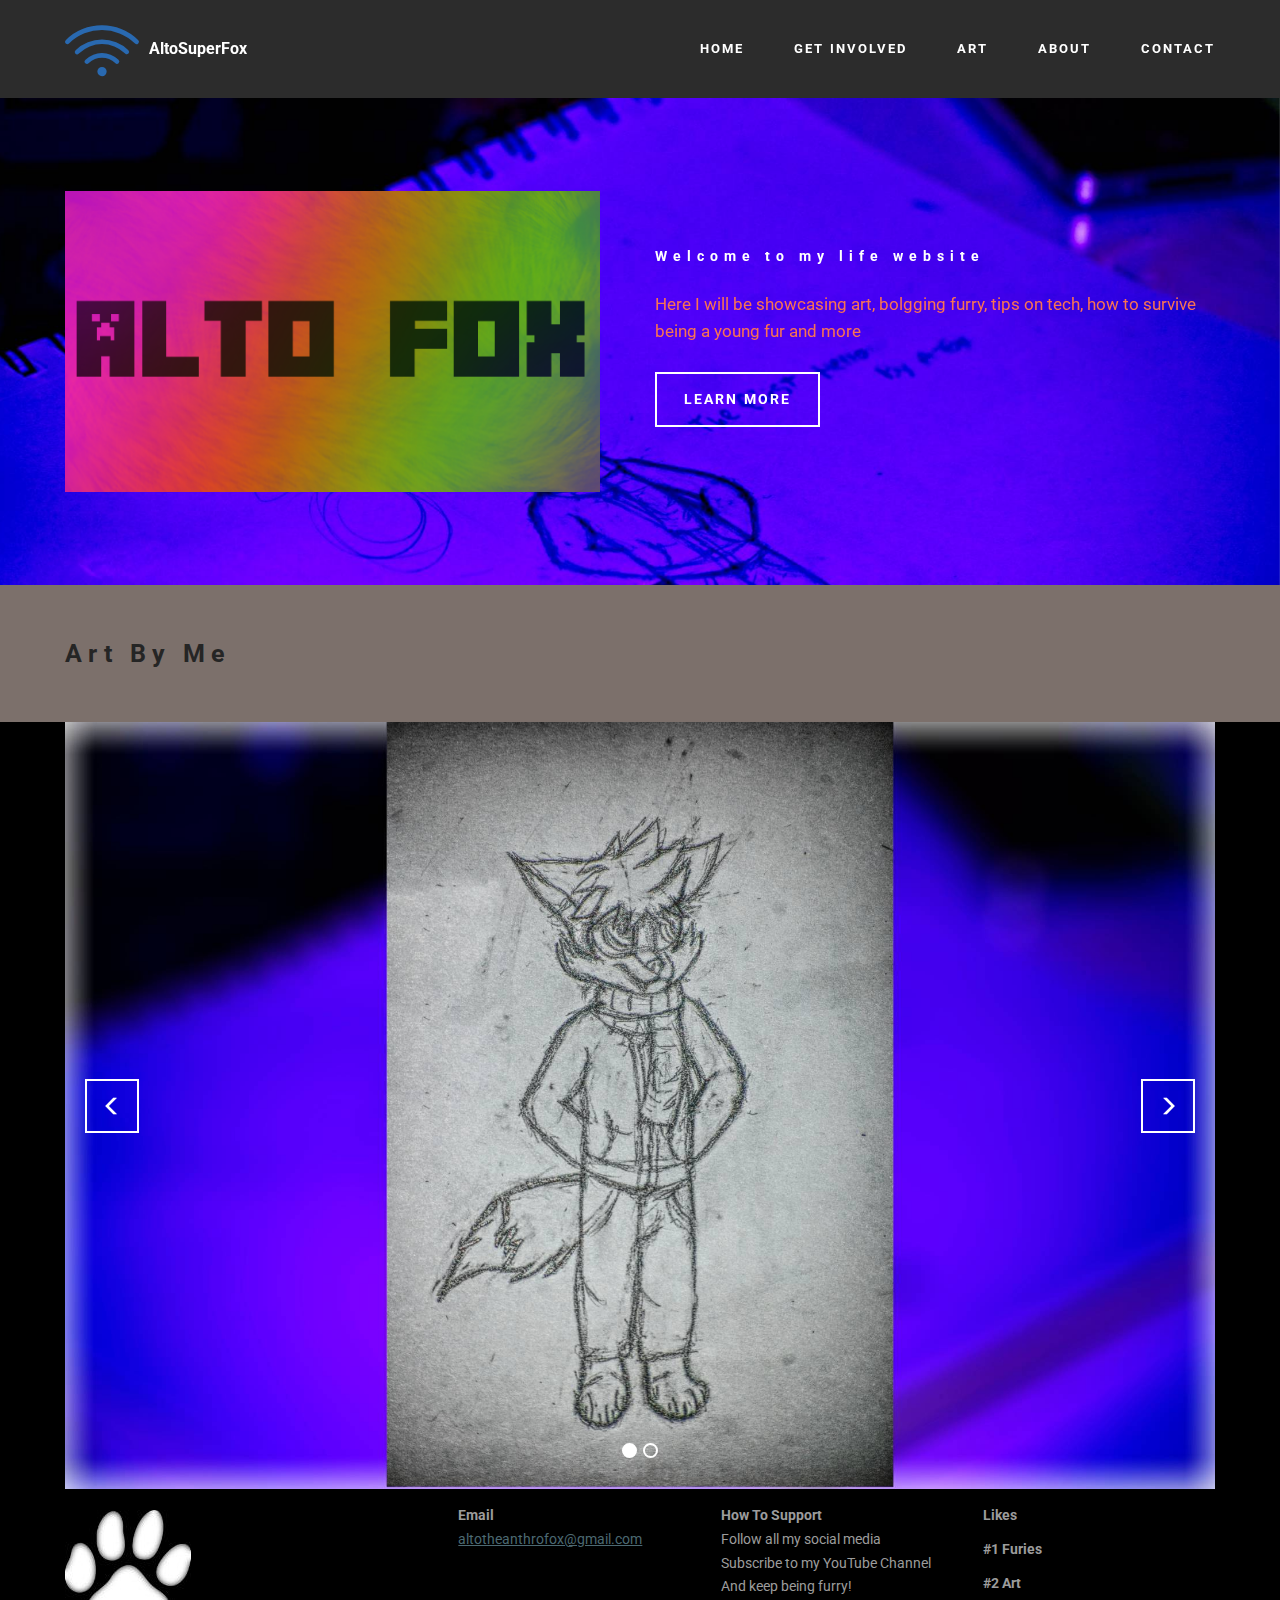
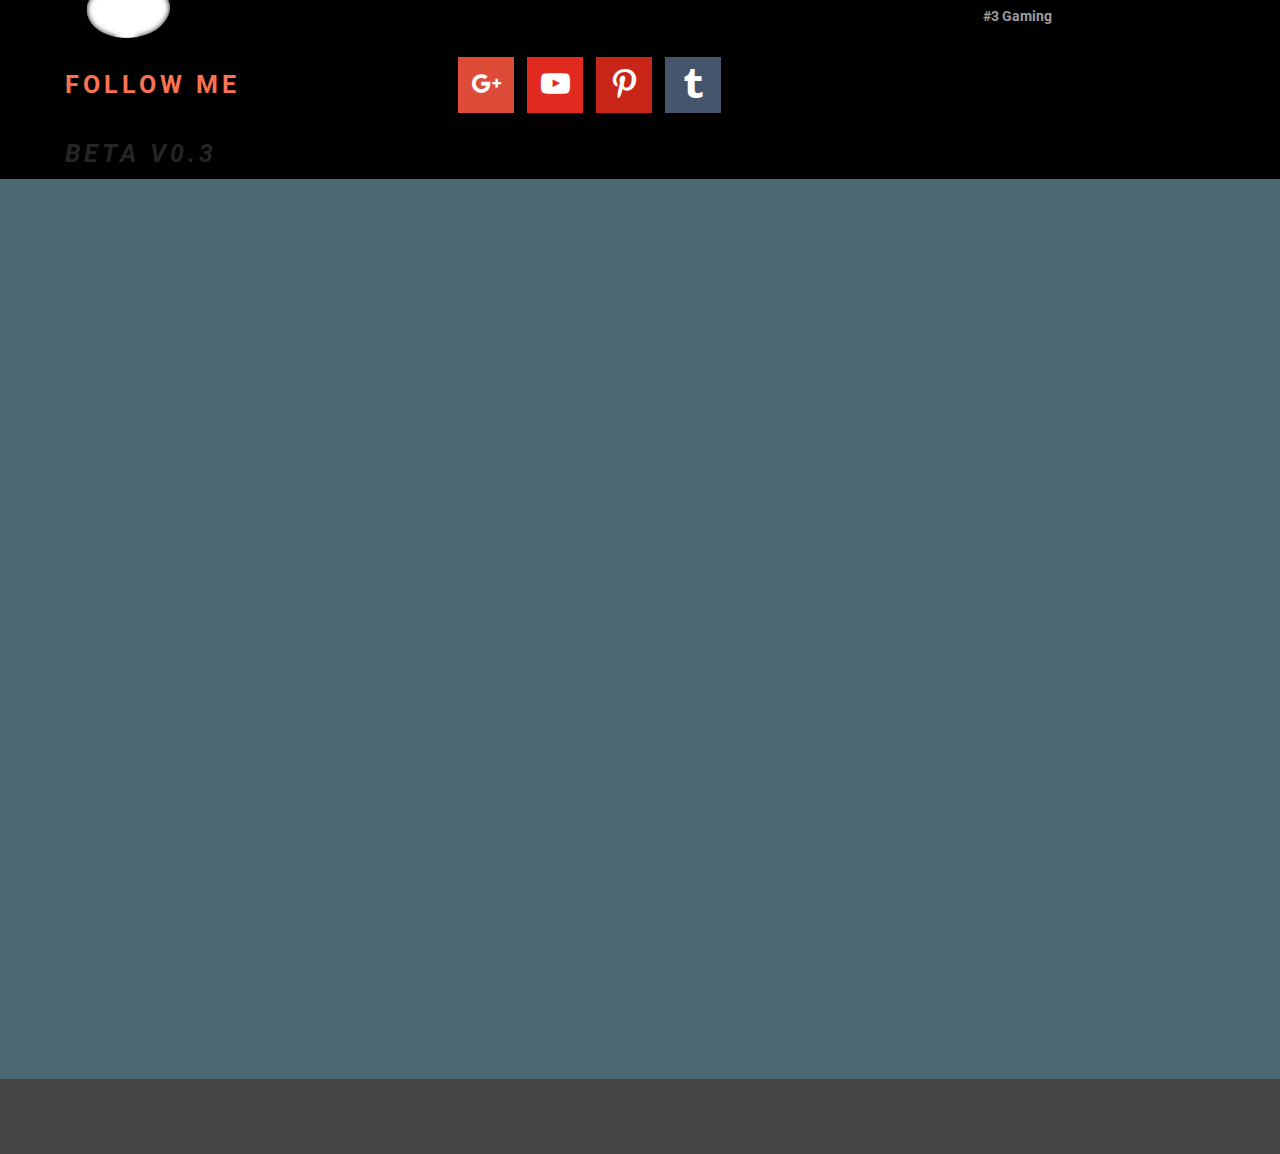
==== commit 2bcb1f86: "create github pages" ====
--- a/index.html
+++ b/index.html
@@ -9,12 +9,13 @@
   <link rel="shortcut icon" href="assets/images/saber-paw-png-128x129.png" type="image/x-icon">
   <meta name="description" content="">
   <title>Home</title>
+  <link rel="stylesheet" href="assets/web/assets/mobirise-icons-bold/mobirise-icons-bold.css">
   <link rel="stylesheet" href="https://fonts.googleapis.com/css?family=Roboto:700,400&subset=cyrillic,latin,greek,vietnamese">
-  <link rel="stylesheet" href="assets/web/assets/mobirise-icons-bold/mobirise-icons-bold.css">
   <link rel="stylesheet" href="assets/bootstrap/css/bootstrap.min.css">
   <link rel="stylesheet" href="assets/socicon/css/socicon.min.css">
   <link rel="stylesheet" href="assets/animate.css/animate.min.css">
   <link rel="stylesheet" href="assets/mobirise/css/style.css">
+  <link rel="stylesheet" href="assets/mobirise-slider/style.css">
   <link rel="stylesheet" href="assets/mobirise/css/mbr-additional.css" type="text/css">
   
   
@@ -35,7 +36,7 @@
                 <div class="mbr-navbar__column mbr-navbar__menu">
                     <nav class="mbr-navbar__menu-box mbr-navbar__menu-box--inline-right">
                         <div class="mbr-navbar__column">
-                            <ul class="mbr-navbar__items mbr-navbar__items--right float-left mbr-buttons mbr-buttons--freeze mbr-buttons--right btn-decorator mbr-buttons--active mbr-buttons--only-links"><li class="mbr-navbar__item"><a class="mbr-buttons__link btn text-white" href="index.html">HOME</a></li> <li class="mbr-navbar__item"><a class="mbr-buttons__link btn text-white" href="page3.html">ART</a></li><li class="mbr-navbar__item"><a class="mbr-buttons__link btn text-white" href="page1.html">ABOUT</a></li>  <li class="mbr-navbar__item"><a class="mbr-buttons__link btn text-white" href="page2.html">CONTACT</a></li></ul>                            
+                            <ul class="mbr-navbar__items mbr-navbar__items--right float-left mbr-buttons mbr-buttons--freeze mbr-buttons--right btn-decorator mbr-buttons--active mbr-buttons--only-links"><li class="mbr-navbar__item"><a class="mbr-buttons__link btn text-white" href="index.html">HOME</a></li> <li class="mbr-navbar__item"><a class="mbr-buttons__link btn text-white" href="page3.html">GET INVOLVED<br></a></li> <li class="mbr-navbar__item"><a class="mbr-buttons__link btn text-white" href="page3.html">ART</a></li><li class="mbr-navbar__item"><a class="mbr-buttons__link btn text-white" href="page1.html">ABOUT</a></li>  <li class="mbr-navbar__item"><a class="mbr-buttons__link btn text-white" href="page2.html">CONTACT</a></li></ul>                            
                             
                         </div>
                     </nav>
@@ -45,7 +46,7 @@
     </div>
 </section>
 
-<section class="engine"><a href="https://mobirise.co/o">bootstrap buttons</a></section><section class="mbr-section mbr-section--relative mbr-parallax-background mbr-after-navbar" id="msg-box5-j" data-rv-view="2" style="background-image: url(assets/images/the-first-hello-photo-2-2000x1325.jpg);">
+<section class="engine"><a href="https://mobirise.co/d">free web software</a></section><section class="mbr-section mbr-section--relative mbr-parallax-background mbr-after-navbar" id="msg-box5-j" data-rv-view="2" style="background-image: url(assets/images/the-first-hello-photo-2-2000x1325.jpg);">
     
     <div class="mbr-section__container mbr-section__container--isolated container" style="padding-top: 93px; padding-bottom: 93px;">
         <div class="row">
@@ -73,6 +74,88 @@
     </div>
 </section>
 
+<section class="mbr-section mbr-section--relative mbr-section--short-paddings" id="msg-box2-27" data-rv-view="33" style="background-color: rgb(124, 112, 107);">
+
+    
+
+    <div class="mbr-section__container mbr-section__container--isolated container" style="padding-top: 60px; padding-bottom: 60px;">
+        <div class="row">
+            <div class="mbr-box mbr-box--fixed mbr-box--adapted">
+                <div class="mbr-box__magnet mbr-box__magnet--top-left mbr-section__left col-sm-8">
+                    <div class="mbr-section__container">
+                        <div class="mbr-header mbr-header--auto-align mbr-header--wysiwyg">
+                            <h3 class="mbr-header__text">Art By Me</h3>
+                        </div>
+                    </div>
+                    
+                </div>
+                <div class="mbr-box__magnet mbr-box__magnet--top-left mbr-section__right col-sm-4">
+                    
+                </div>
+            </div>
+        </div>
+    </div>
+
+</section>
+
+<section class="mbr-slider mbr-section mbr-section--no-padding carousel slide" data-ride="carousel" data-wrap="true" data-interval="5000" id="slider-26" data-rv-view="18" style="background-color: rgb(0, 0, 0);">
+    <div class="mbr-section__container boxed-slider container" style="padding-top: 0px; padding-bottom: 0px;">
+        <div>
+            <ol class="carousel-indicators">
+                <li data-app-prevent-settings="" data-target="#slider-26" data-slide-to="0" class="active"></li><li data-app-prevent-settings="" data-target="#slider-26" class="" data-slide-to="1"></li>
+            </ol>
+            <div class="carousel-inner" role="listbox">
+                <div class="mbr-box mbr-section mbr-section--relative mbr-section--fixed-size mbr-section--bg-adapted item dark center active">
+                    <div class="mbr-box__magnet mbr-box__magnet--center-center">
+                                            
+                        <div>
+                            <img src="assets/images/the-first-hello-photo-21-ps-2000x1333.jpg">
+                            <div class="row">
+                                <div class=" col-md-8 col-md-offset-2">  
+
+                                <div class="mbr-hero">
+                                    <h1 class="mbr-hero__text"></h1>
+
+                                    <p class="mbr-hero__subtext"></p>
+                                </div>
+                                
+                                </div>
+                            </div>
+                        </div>
+                    </div>
+                </div><div class="mbr-box mbr-section mbr-section--relative mbr-section--fixed-size mbr-section--bg-adapted item dark center">
+                    <div class="mbr-box__magnet mbr-box__magnet--center-center">
+                                            
+                        <div>
+                            <img src="assets/images/123-1236x999.jpg">
+                            <div class="row">
+                                <div class=" col-md-8 col-md-offset-2">  
+
+                                <div class="mbr-hero">
+                                    
+
+                                    
+                                </div>
+                                
+                                </div>
+                            </div>
+                        </div>
+                    </div>
+                </div>
+            </div>
+            
+            <a data-app-prevent-settings="" class="left carousel-control" role="button" data-slide="prev" href="#slider-26">
+                <span class="glyphicon glyphicon-menu-left" aria-hidden="true"></span>
+                <span class="sr-only">Previous</span>
+            </a>
+            <a data-app-prevent-settings="" class="right carousel-control" role="button" data-slide="next" href="#slider-26">
+                <span class="glyphicon glyphicon-menu-right" aria-hidden="true"></span>
+                <span class="sr-only">Next</span>
+            </a>
+        </div>
+    </div>
+</section>
+
 <section class="mbr-section mbr-section--relative mbr-section--fixed-size" id="contacts1-1m" data-rv-view="5" style="background-color: rgb(0, 0, 0);">
     
     <div class="mbr-section__container container">
@@ -129,7 +212,7 @@
     </div>
 </section>
 
-<section class="mbr-box mbr-section mbr-section--relative mbr-section--fixed-size mbr-section--full-height mbr-section--bg-adapted" id="header2-f" data-rv-view="11" style="background-color: rgb(76, 105, 114);">
+<section class="mbr-box mbr-section mbr-section--relative mbr-section--fixed-size mbr-section--full-height mbr-section--bg-adapted" id="header2-f" data-rv-view="13" style="background-color: rgb(76, 105, 114);">
     <div class="mbr-box__magnet mbr-box__magnet--sm-padding mbr-box__magnet--center-left">
         
         <div class="mbr-box__container mbr-section__container container">
@@ -147,7 +230,7 @@
     </div>
 </section>
 
-<footer class="mbr-section mbr-section--relative mbr-section--fixed-size" id="footer1-g" data-rv-view="14" style="background-color: rgb(68, 68, 68);">
+<footer class="mbr-section mbr-section--relative mbr-section--fixed-size" id="footer1-g" data-rv-view="16" style="background-color: rgb(68, 68, 68);">
     
     <div class="mbr-section__container container">
         <div class="mbr-footer mbr-footer--wysiwyg row" style="padding-top: 36.9px; padding-bottom: 36.9px;">
@@ -163,6 +246,7 @@
   <script src="assets/bootstrap/js/bootstrap.min.js"></script>
   <script src="assets/smooth-scroll/smooth-scroll.js"></script>
   <script src="assets/jarallax/jarallax.js"></script>
+  <script src="assets/bootstrap-carousel-swipe/bootstrap-carousel-swipe.js"></script>
   <script src="assets/social-likes/social-likes.js"></script>
   <script src="assets/mobirise/js/script.js"></script>
   
--- a/assets/mobirise-slider/style.css
+++ b/assets/mobirise-slider/style.css
@@ -0,0 +1,100 @@
+/*-------
+
+   Slider
+
+-------*/
+.mbr-slider .carousel-inner > .active,
+.mbr-slider .carousel-inner > .next,
+.mbr-slider .carousel-inner > .prev {
+	display: table;
+}
+.mbr-slider .carousel-control {
+    background-image: none;
+    width: 54px;
+    height: 54px;
+    top: 50%;
+    margin-top: -27px;
+    line-height: 54px;
+    border: 2px solid #fff;
+    opacity: 1;
+    text-shadow: none;
+    z-index: 5;
+    -webkit-transition: all 0.2s ease-in-out 0s;
+    -o-transition: all 0.2s ease-in-out 0s;
+    transition: all 0.2s ease-in-out 0s;
+}
+.mbr-slider .carousel-control.left {
+	margin-left: 20px;
+}
+.mbr-slider .carousel-control.right {
+	margin-right: 20px;
+}
+.mbr-slider .carousel-control:hover {
+	background: #fff;
+	color: #000;
+}
+.mbr-slider .carousel-indicators {
+    bottom: 20px;
+}
+.mbr-slider .carousel-indicators li,
+.mbr-slider .carousel-indicators .active {
+    width: 15px;
+    height: 15px;
+    margin: 3px;
+    border: 2px solid #ffffff;
+}
+
+@media (max-width: 767px) {
+    .mbr-slider .carousel-control {
+        top: auto;
+        bottom: 20px;
+    }
+}
+.mbr-slider .mbr-overlay {
+    z-index: 0;
+    opacity:0.5;
+}
+/* boxed model */
+.mbr-slider > .boxed-slider {
+    position: relative;
+    padding: 93px 0;
+}
+.mbr-slider > .boxed-slider > div{
+    position: relative;
+
+}
+.mbr-slider > .container .carousel-indicators {
+    margin-bottom: 3px;
+}
+@media (max-width: 767px) {
+    .mbr-slider > .container .carousel-control {
+        margin-bottom: 0px;
+    }
+}
+.mbr-slider > .container img {
+    width: 100%;
+}
+.mbr-slider > .container img + .row {
+    position: absolute;
+    top: 50%;
+    left: 0;
+    right: 0;
+    margin-left: 0;
+    margin-right: 0;
+    -webkit-transform: translateY(-50%);
+    -moz-transform: translateY(-50%);
+    transform: translateY(-50%);
+}
+.mbr-slider .mbr-section {
+    padding-left: 0;
+    padding-right: 0;
+}
+
+/* article layout */
+.mbr-slider .article-slider > div {
+    padding-left: 0;
+    padding-right: 0;
+}
+.mbr-slider > .container.article-slider .carousel-indicators {
+    margin-bottom: 0;
+}--- a/assets/mobirise/css/mbr-additional.css
+++ b/assets/mobirise/css/mbr-additional.css
@@ -395,7 +395,7 @@
   color: @itemsHoverColor !important;
 }
 undefined {
-  color: #b8312f;
+  color: #efefef;
 }
 }
 
@@ -425,6 +425,18 @@
 .mbr-article {
   color: #f97352;
 }
+}
+
+#msg-box2-27 {
+.mbr-header .mbr-header__text {
+  color: #252525;
+}
+.mbr-article {
+  color: #252525;
+}
+}
+
+#slider-26 {
 }
 
 #contacts1-1m {
@@ -823,3 +835,101 @@
 
 #gallery2-1a {
 }
+@isPublish: true;
+
+#ext_menu-1t {
+.mbr-brand__name {
+  font-size: 16px;
+}
+&.mbr-navbar--stuck .mbr-navbar__section {
+  background: #7ac673;
+}
+.mbr-navbar__section {
+  background: #7ac673;
+}
+.mbr-navbar__hamburger {
+  color: #000000;
+}
+}
+
+#header1-1w {
+H1 {
+  text-align: center;
+}
+}
+
+#contacts1-1u {
+}
+
+#footer1-1v {
+padding-top: (@paddingTop * 15px);
+padding-bottom: (@paddingBottom * 15px);
+& when (@bg-type = 'image') {
+  background-image: url(../../../@bg-value);
+}
+& when (@bg-type = 'color') {
+  background-color: @bg-value;
+}
+.content {
+  @media (max-width: 767px) {
+    text-align: center;
+    > div:not(:last-child) {
+      margin-bottom: 2rem;
+    }
+  }
+}
+.media-wrap {
+  @media (max-width: 767px) {
+    margin-bottom: 1rem;
+  }
+  .mbr-iconfont-logo {
+    font-size: 7.5rem;
+    color: #f36;
+  }
+  img {
+    height: 6rem;
+  }
+}
+.footer-lower {
+  .copyright {
+    @media (max-width: 767px) {
+      margin-bottom: 1rem;
+      text-align: center;
+    }
+  }
+  hr {
+    margin: 1rem 0;
+    border-color: #fff;
+    opacity: .05;
+  }
+  .social-list {
+    padding-left: 0;
+    margin-bottom: 0;
+    list-style: none;
+    display: flex;
+    flex-wrap: wrap;
+    justify-content: flex-end;
+    -webkit-justify-content: flex-end;
+    .mbr-iconfont-social {
+      font-size: 1.3rem;
+      color: #fff;
+    }
+    .soc-item {
+      margin: 0 .5rem;
+    }
+    a {
+      margin: 0;
+      opacity: .5;
+      -webkit-transition: .2s linear;
+      transition: .2s linear;
+      &:hover {
+        opacity: 1;
+      }
+    }
+    @media (max-width: 767px) {
+      justify-content: center;
+      -webkit-justify-content: center;
+    }
+  }
+}
+}
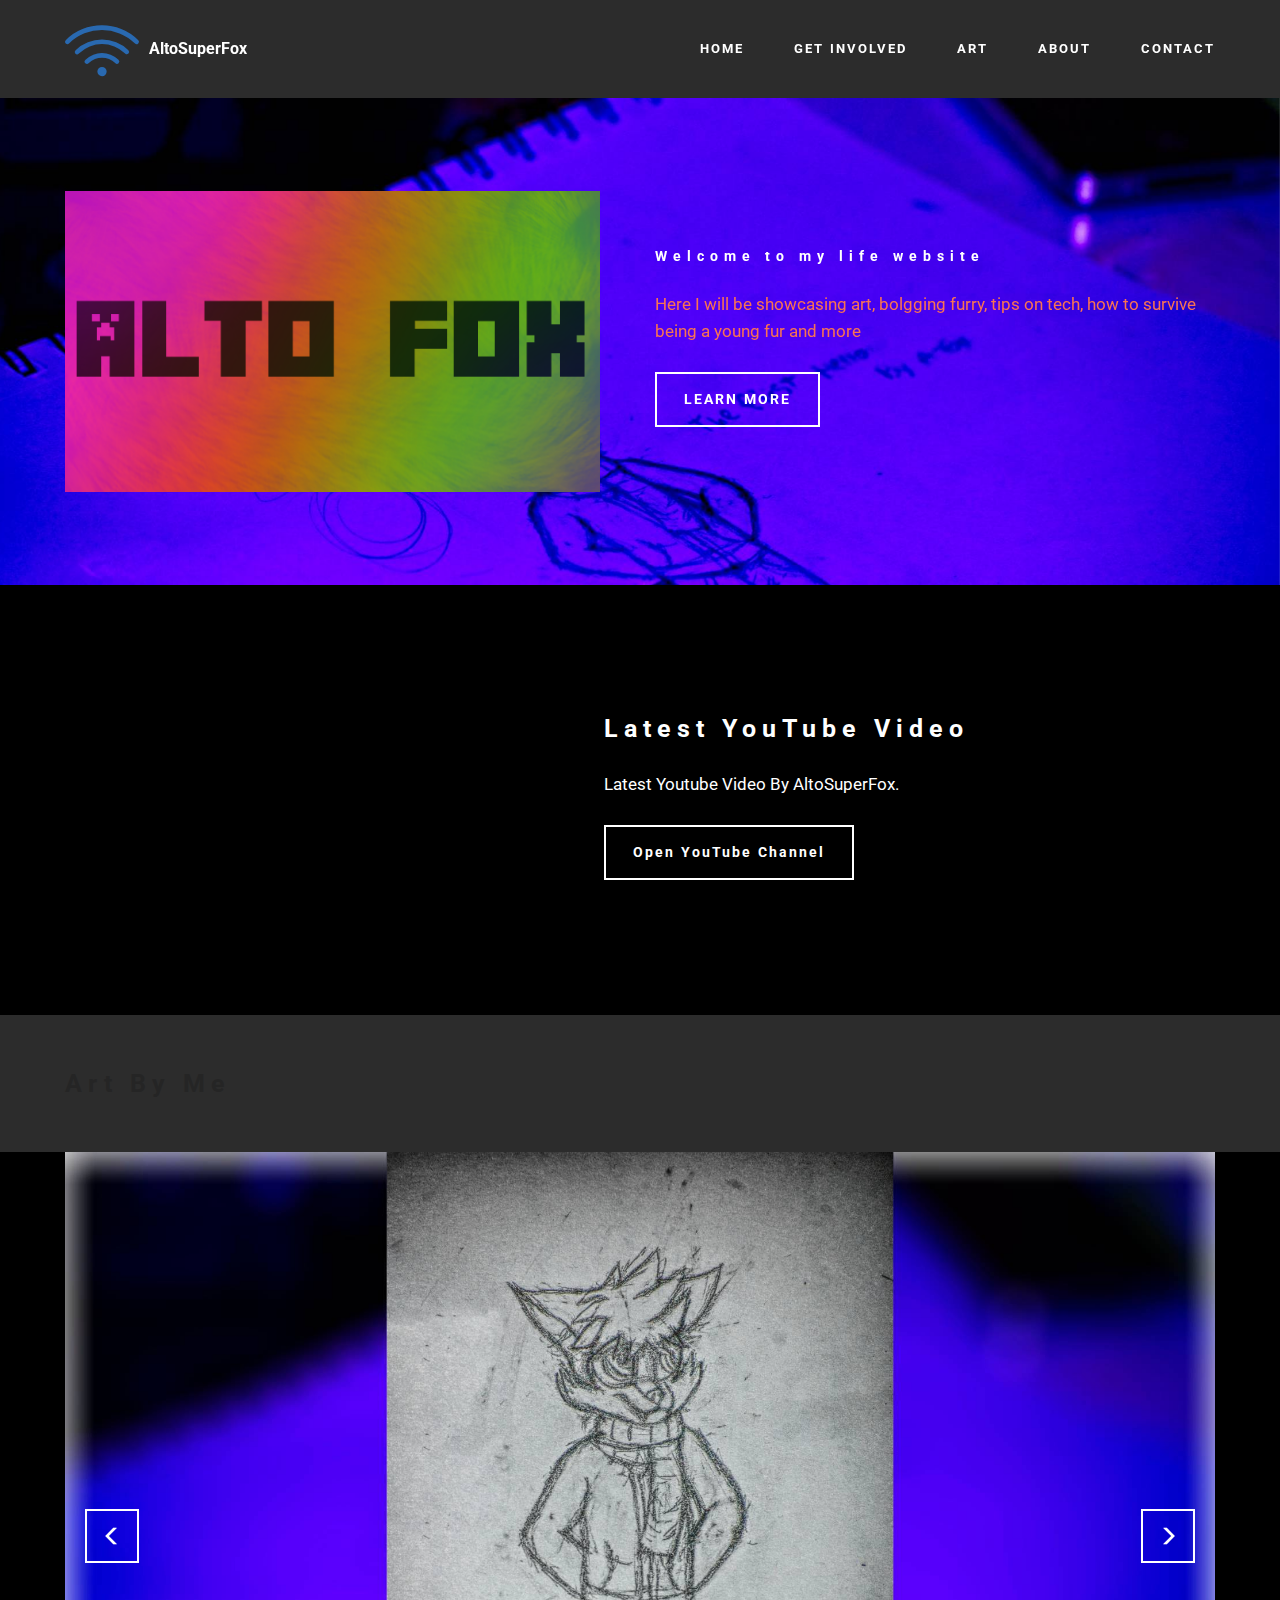
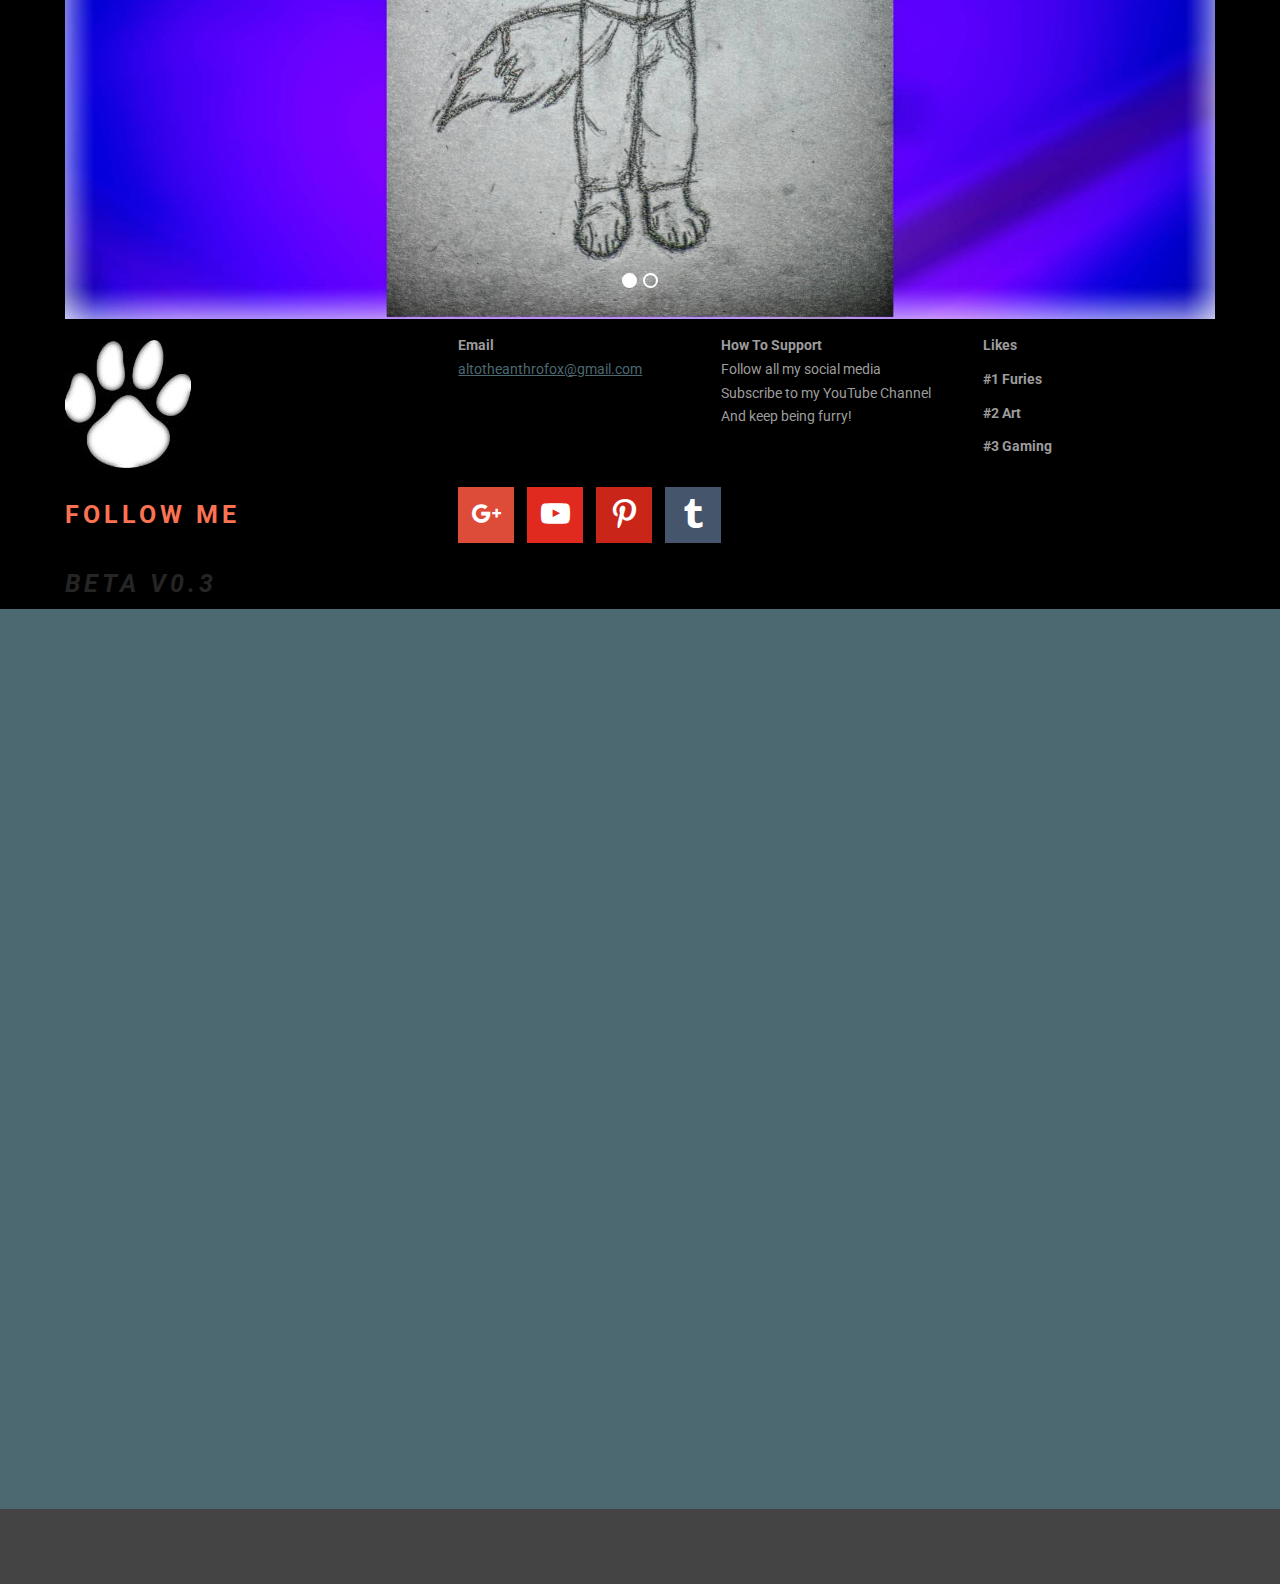
==== commit 67ad5031: "create github pages" ====
--- a/index.html
+++ b/index.html
@@ -22,7 +22,7 @@
   
 </head>
 <body>
-<section class="mbr-navbar mbr-navbar--freeze mbr-navbar--absolute mbr-navbar--auto-collapse" id="ext_menu-q" data-rv-view="0">
+<section class="mbr-navbar mbr-navbar--freeze mbr-navbar--absolute mbr-navbar--auto-collapse" id="ext_menu-q" data-rv-view="37">
     <div class="mbr-navbar__section mbr-section">
         <div class="mbr-section__container container">
             <div class="mbr-navbar__container">
@@ -36,7 +36,7 @@
                 <div class="mbr-navbar__column mbr-navbar__menu">
                     <nav class="mbr-navbar__menu-box mbr-navbar__menu-box--inline-right">
                         <div class="mbr-navbar__column">
-                            <ul class="mbr-navbar__items mbr-navbar__items--right float-left mbr-buttons mbr-buttons--freeze mbr-buttons--right btn-decorator mbr-buttons--active mbr-buttons--only-links"><li class="mbr-navbar__item"><a class="mbr-buttons__link btn text-white" href="index.html">HOME</a></li> <li class="mbr-navbar__item"><a class="mbr-buttons__link btn text-white" href="page3.html">GET INVOLVED<br></a></li> <li class="mbr-navbar__item"><a class="mbr-buttons__link btn text-white" href="page3.html">ART</a></li><li class="mbr-navbar__item"><a class="mbr-buttons__link btn text-white" href="page1.html">ABOUT</a></li>  <li class="mbr-navbar__item"><a class="mbr-buttons__link btn text-white" href="page2.html">CONTACT</a></li></ul>                            
+                            <ul class="mbr-navbar__items mbr-navbar__items--right float-left mbr-buttons mbr-buttons--freeze mbr-buttons--right btn-decorator mbr-buttons--active mbr-buttons--only-links"><li class="mbr-navbar__item"><a class="mbr-buttons__link btn text-white" href="index.html">HOME</a></li> <li class="mbr-navbar__item"><a class="mbr-buttons__link btn text-white" href="page4.html">GET INVOLVED<br></a></li> <li class="mbr-navbar__item"><a class="mbr-buttons__link btn text-white" href="page3.html">ART</a></li><li class="mbr-navbar__item"><a class="mbr-buttons__link btn text-white" href="page1.html">ABOUT</a></li>  <li class="mbr-navbar__item"><a class="mbr-buttons__link btn text-white" href="page2.html">CONTACT</a></li></ul>                            
                             
                         </div>
                     </nav>
@@ -46,7 +46,7 @@
     </div>
 </section>
 
-<section class="engine"><a href="https://mobirise.co/d">free web software</a></section><section class="mbr-section mbr-section--relative mbr-parallax-background mbr-after-navbar" id="msg-box5-j" data-rv-view="2" style="background-image: url(assets/images/the-first-hello-photo-2-2000x1325.jpg);">
+<section class="engine"><a href="https://mobirise.co/p">bootstrap menu</a></section><section class="mbr-section mbr-section--relative mbr-parallax-background mbr-after-navbar" id="msg-box5-j" data-rv-view="39" style="background-image: url(assets/images/the-first-hello-photo-2-2000x1325.jpg);">
     
     <div class="mbr-section__container mbr-section__container--isolated container" style="padding-top: 93px; padding-bottom: 93px;">
         <div class="row">
@@ -74,7 +74,35 @@
     </div>
 </section>
 
-<section class="mbr-section mbr-section--relative mbr-section--short-paddings" id="msg-box2-27" data-rv-view="33" style="background-color: rgb(124, 112, 107);">
+<section class="mbr-section mbr-section--relative" id="msg-box5-2c" data-rv-view="65" style="background-color: rgb(0, 0, 0);">
+    
+    <div class="mbr-section__container mbr-section__container--isolated container" style="padding-top: 31px; padding-bottom: 31px;">
+        <div class="row">
+            <div class="mbr-box mbr-box--fixed mbr-box--adapted">
+                <div class="mbr-box__magnet mbr-box__magnet--top-right mbr-section__left col-sm-6 image-size" style="width: 42%;">
+                    <figure class="mbr-figure mbr-figure--adapted mbr-figure--caption-inside-bottom mbr-figure--full-width"><iframe class="mbr-embedded-video" src="https://www.youtube.com/embed/727u9zYB6yA?rel=0&amp;amp;showinfo=0&amp;autoplay=1&amp;loop=1&amp;playlist=727u9zYB6yA" width="800" height="600" frameborder="0" allowfullscreen></iframe></figure>
+                </div>
+                <div class="mbr-box__magnet mbr-class-mbr-box__magnet--center-left col-sm-6 content-size mbr-section__right">
+                    <div class="mbr-section__container mbr-section__container--middle">
+                        <div class="mbr-header mbr-header--auto-align mbr-header--wysiwyg">
+                            <h3 class="mbr-header__text">Latest YouTube Video</h3>
+                            
+                        </div>
+                    </div>
+                    <div class="mbr-section__container mbr-section__container--middle">
+                        <div class="mbr-article mbr-article--auto-align mbr-article--wysiwyg">Latest Youtube Video By AltoSuperFox.</div>
+                    </div>
+                    <div class="mbr-section__container">
+                        <div class="mbr-buttons mbr-buttons--auto-align btn-inverse"><a class="mbr-buttons__btn btn btn-lg btn-default" href="https://mobirise.com">Open YouTube Channel</a></div>
+                    </div>
+                </div>
+                
+            </div>
+        </div>
+    </div>
+</section>
+
+<section class="mbr-section mbr-section--relative mbr-section--short-paddings" id="msg-box2-27" data-rv-view="42" style="background-color: rgb(44, 44, 44);">
 
     
 
@@ -98,11 +126,11 @@
 
 </section>
 
-<section class="mbr-slider mbr-section mbr-section--no-padding carousel slide" data-ride="carousel" data-wrap="true" data-interval="5000" id="slider-26" data-rv-view="18" style="background-color: rgb(0, 0, 0);">
+<section class="mbr-slider mbr-section mbr-section--no-padding carousel slide" data-ride="carousel" data-wrap="true" data-interval="5000" id="slider-26" data-rv-view="45" style="background-color: rgb(0, 0, 0);">
     <div class="mbr-section__container boxed-slider container" style="padding-top: 0px; padding-bottom: 0px;">
         <div>
             <ol class="carousel-indicators">
-                <li data-app-prevent-settings="" data-target="#slider-26" data-slide-to="0" class="active"></li><li data-app-prevent-settings="" data-target="#slider-26" class="" data-slide-to="1"></li>
+                <li data-app-prevent-settings="" data-target="#slider-26" class="active" data-slide-to="0"></li><li data-app-prevent-settings="" data-target="#slider-26" data-slide-to="1"></li>
             </ol>
             <div class="carousel-inner" role="listbox">
                 <div class="mbr-box mbr-section mbr-section--relative mbr-section--fixed-size mbr-section--bg-adapted item dark center active">
@@ -156,7 +184,7 @@
     </div>
 </section>
 
-<section class="mbr-section mbr-section--relative mbr-section--fixed-size" id="contacts1-1m" data-rv-view="5" style="background-color: rgb(0, 0, 0);">
+<section class="mbr-section mbr-section--relative mbr-section--fixed-size" id="contacts1-1m" data-rv-view="54" style="background-color: rgb(0, 0, 0);">
     
     <div class="mbr-section__container container">
         <div class="mbr-contacts mbr-contacts--wysiwyg row" style="padding-top: 15px; padding-bottom: 0px;">
@@ -180,7 +208,7 @@
     </div>
 </section>
 
-<section class="mbr-section mbr-section--relative mbr-section--fixed-size" id="social-buttons2-10" data-rv-view="7" style="background-color: rgb(0, 0, 0);">
+<section class="mbr-section mbr-section--relative mbr-section--fixed-size" id="social-buttons2-10" data-rv-view="56" style="background-color: rgb(0, 0, 0);">
     
 
     <div class="mbr-section__container container">
@@ -193,7 +221,7 @@
     </div>
 </section>
 
-<section class="mbr-section mbr-section--relative mbr-section--fixed-size" id="social-buttons1-1s" data-rv-view="9" style="background-color: rgb(0, 0, 0);">
+<section class="mbr-section mbr-section--relative mbr-section--fixed-size" id="social-buttons1-1s" data-rv-view="58" style="background-color: rgb(0, 0, 0);">
     
 
     <div class="mbr-section__container container">
@@ -212,7 +240,7 @@
     </div>
 </section>
 
-<section class="mbr-box mbr-section mbr-section--relative mbr-section--fixed-size mbr-section--full-height mbr-section--bg-adapted" id="header2-f" data-rv-view="13" style="background-color: rgb(76, 105, 114);">
+<section class="mbr-box mbr-section mbr-section--relative mbr-section--fixed-size mbr-section--full-height mbr-section--bg-adapted" id="header2-f" data-rv-view="60" style="background-color: rgb(76, 105, 114);">
     <div class="mbr-box__magnet mbr-box__magnet--sm-padding mbr-box__magnet--center-left">
         
         <div class="mbr-box__container mbr-section__container container">
@@ -230,7 +258,7 @@
     </div>
 </section>
 
-<footer class="mbr-section mbr-section--relative mbr-section--fixed-size" id="footer1-g" data-rv-view="16" style="background-color: rgb(68, 68, 68);">
+<footer class="mbr-section mbr-section--relative mbr-section--fixed-size" id="footer1-g" data-rv-view="63" style="background-color: rgb(68, 68, 68);">
     
     <div class="mbr-section__container container">
         <div class="mbr-footer mbr-footer--wysiwyg row" style="padding-top: 36.9px; padding-bottom: 36.9px;">
--- a/assets/mobirise/css/mbr-additional.css
+++ b/assets/mobirise/css/mbr-additional.css
@@ -427,6 +427,18 @@
 }
 }
 
+#msg-box5-2c {
+.mbr-header__text {
+  color: #ffffff;
+}
+.mbr-header__subtext {
+  color: #ffffff;
+}
+.mbr-article {
+  color: #ffffff;
+}
+}
+
 #msg-box2-27 {
 .mbr-header .mbr-header__text {
   color: #252525;
@@ -852,10 +864,16 @@
 }
 }
 
-#header1-1w {
-H1 {
-  text-align: center;
-}
+#msg-box1-2a {
+.mbr-header .mbr-header__text {
+  color: #fff;
+}
+.mbr-article {
+  color: #fff;
+}
+}
+
+#htmlblock-block-29 {
 }
 
 #contacts1-1u {
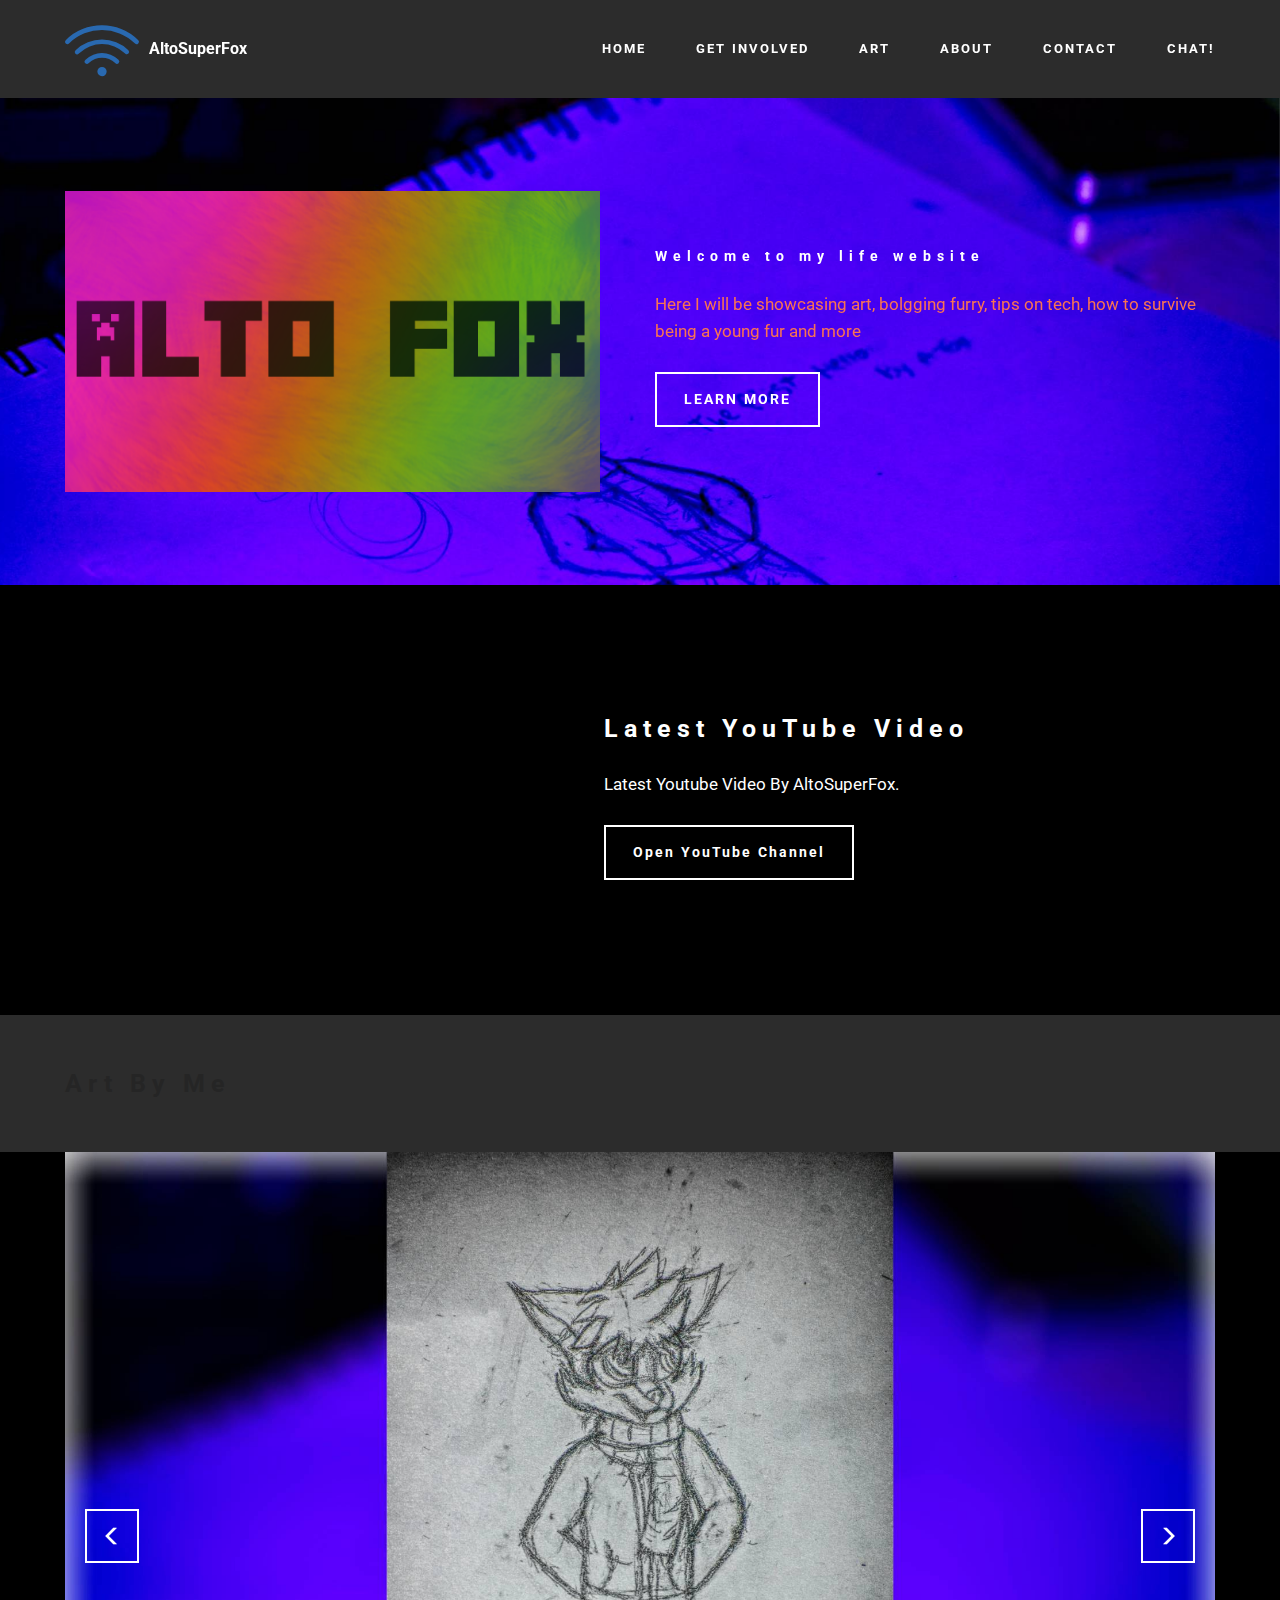
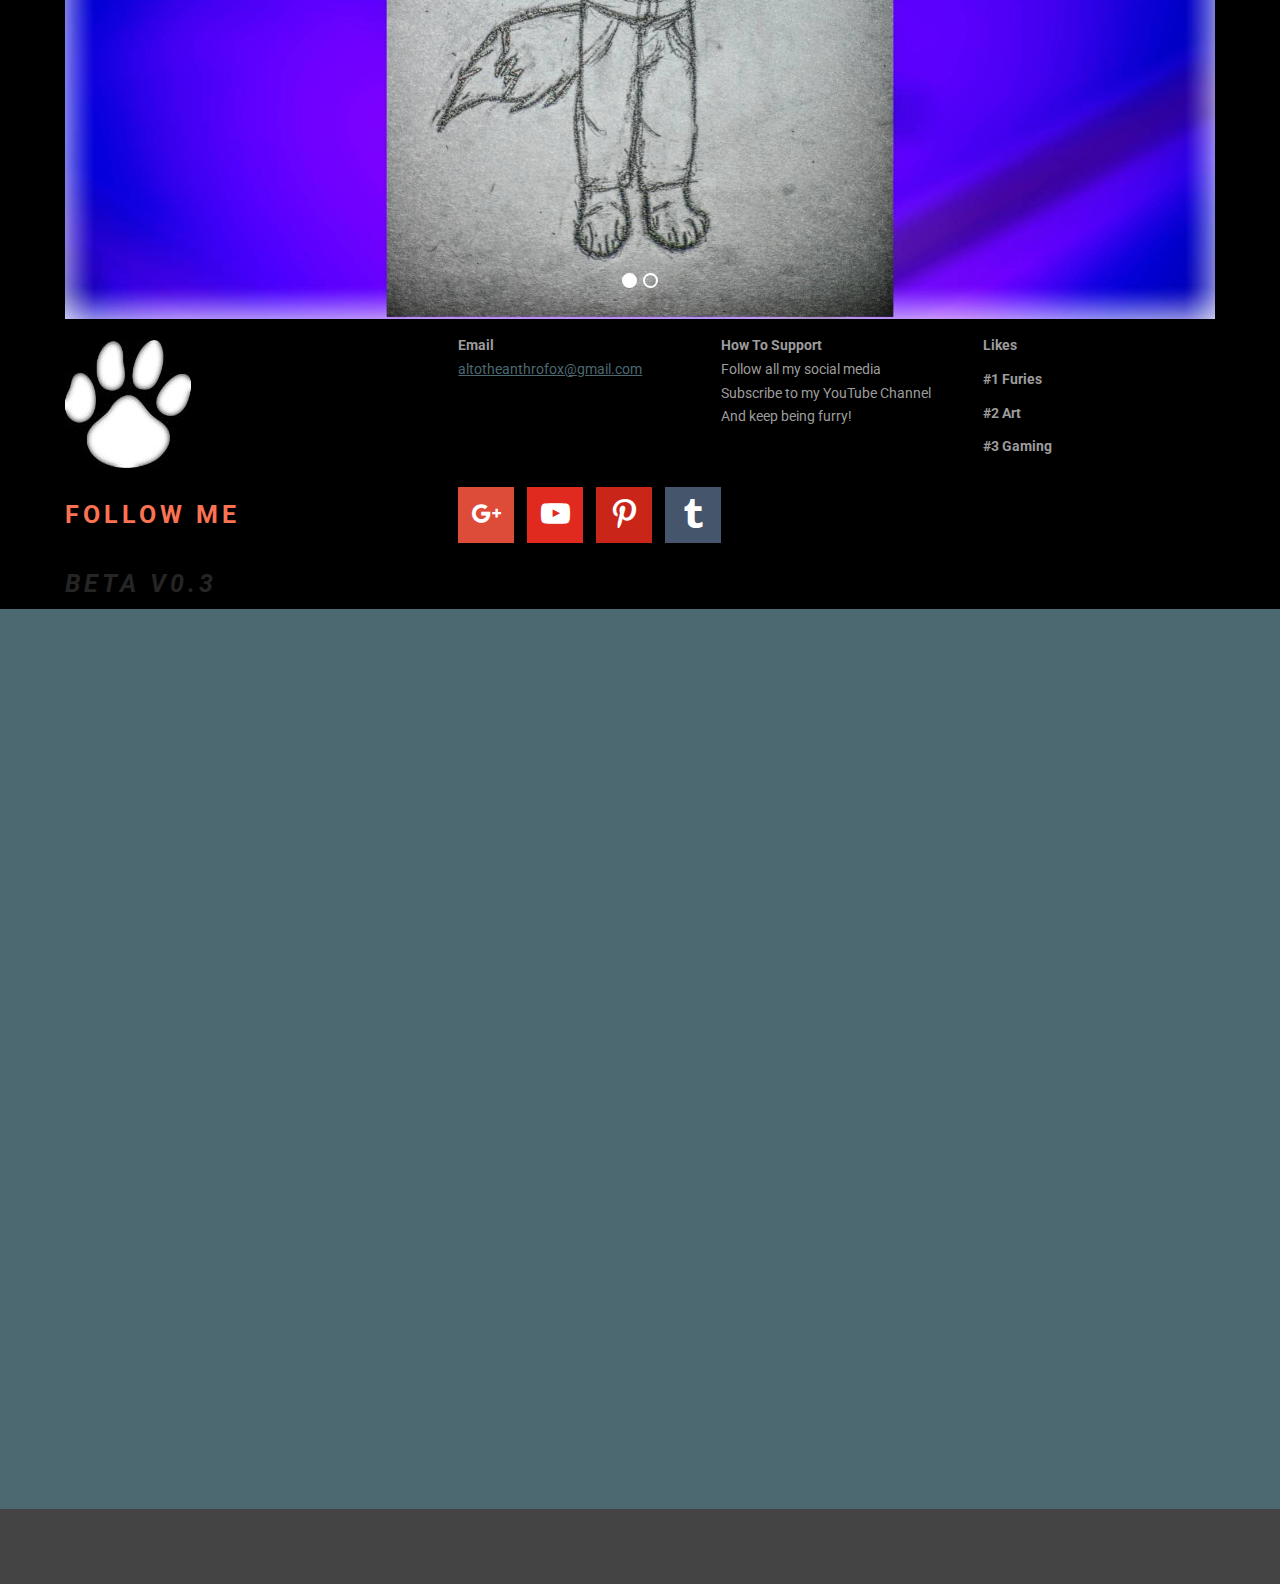
==== commit 9969ed7f: "create github pages" ====
--- a/index.html
+++ b/index.html
@@ -22,7 +22,7 @@
   
 </head>
 <body>
-<section class="mbr-navbar mbr-navbar--freeze mbr-navbar--absolute mbr-navbar--auto-collapse" id="ext_menu-q" data-rv-view="37">
+<section class="mbr-navbar mbr-navbar--freeze mbr-navbar--absolute mbr-navbar--auto-collapse" id="ext_menu-q" data-rv-view="0">
     <div class="mbr-navbar__section mbr-section">
         <div class="mbr-section__container container">
             <div class="mbr-navbar__container">
@@ -36,7 +36,7 @@
                 <div class="mbr-navbar__column mbr-navbar__menu">
                     <nav class="mbr-navbar__menu-box mbr-navbar__menu-box--inline-right">
                         <div class="mbr-navbar__column">
-                            <ul class="mbr-navbar__items mbr-navbar__items--right float-left mbr-buttons mbr-buttons--freeze mbr-buttons--right btn-decorator mbr-buttons--active mbr-buttons--only-links"><li class="mbr-navbar__item"><a class="mbr-buttons__link btn text-white" href="index.html">HOME</a></li> <li class="mbr-navbar__item"><a class="mbr-buttons__link btn text-white" href="page4.html">GET INVOLVED<br></a></li> <li class="mbr-navbar__item"><a class="mbr-buttons__link btn text-white" href="page3.html">ART</a></li><li class="mbr-navbar__item"><a class="mbr-buttons__link btn text-white" href="page1.html">ABOUT</a></li>  <li class="mbr-navbar__item"><a class="mbr-buttons__link btn text-white" href="page2.html">CONTACT</a></li></ul>                            
+                            <ul class="mbr-navbar__items mbr-navbar__items--right float-left mbr-buttons mbr-buttons--freeze mbr-buttons--right btn-decorator mbr-buttons--active mbr-buttons--only-links"><li class="mbr-navbar__item"><a class="mbr-buttons__link btn text-white" href="index.html">HOME</a></li> <li class="mbr-navbar__item"><a class="mbr-buttons__link btn text-white" href="page4.html">GET INVOLVED<br></a></li> <li class="mbr-navbar__item"><a class="mbr-buttons__link btn text-white" href="page3.html">ART</a></li><li class="mbr-navbar__item"><a class="mbr-buttons__link btn text-white" href="page1.html">ABOUT</a></li>  <li class="mbr-navbar__item"><a class="mbr-buttons__link btn text-white" href="page2.html">CONTACT</a></li> <li class="mbr-navbar__item"><a class="mbr-buttons__link btn text-white" href="page2.html">CHAT!</a></li></ul>                            
                             
                         </div>
                     </nav>
@@ -46,7 +46,7 @@
     </div>
 </section>
 
-<section class="engine"><a href="https://mobirise.co/p">bootstrap menu</a></section><section class="mbr-section mbr-section--relative mbr-parallax-background mbr-after-navbar" id="msg-box5-j" data-rv-view="39" style="background-image: url(assets/images/the-first-hello-photo-2-2000x1325.jpg);">
+<section class="engine"><a href="https://mobirise.co/p">bootstrap navbar</a></section><section class="mbr-section mbr-section--relative mbr-parallax-background mbr-after-navbar" id="msg-box5-j" data-rv-view="6" style="background-image: url(assets/images/the-first-hello-photo-2-2000x1325.jpg);">
     
     <div class="mbr-section__container mbr-section__container--isolated container" style="padding-top: 93px; padding-bottom: 93px;">
         <div class="row">
@@ -74,7 +74,7 @@
     </div>
 </section>
 
-<section class="mbr-section mbr-section--relative" id="msg-box5-2c" data-rv-view="65" style="background-color: rgb(0, 0, 0);">
+<section class="mbr-section mbr-section--relative" id="msg-box5-2c" data-rv-view="9" style="background-color: rgb(0, 0, 0);">
     
     <div class="mbr-section__container mbr-section__container--isolated container" style="padding-top: 31px; padding-bottom: 31px;">
         <div class="row">
@@ -102,7 +102,7 @@
     </div>
 </section>
 
-<section class="mbr-section mbr-section--relative mbr-section--short-paddings" id="msg-box2-27" data-rv-view="42" style="background-color: rgb(44, 44, 44);">
+<section class="mbr-section mbr-section--relative mbr-section--short-paddings" id="msg-box2-27" data-rv-view="12" style="background-color: rgb(44, 44, 44);">
 
     
 
@@ -126,7 +126,7 @@
 
 </section>
 
-<section class="mbr-slider mbr-section mbr-section--no-padding carousel slide" data-ride="carousel" data-wrap="true" data-interval="5000" id="slider-26" data-rv-view="45" style="background-color: rgb(0, 0, 0);">
+<section class="mbr-slider mbr-section mbr-section--no-padding carousel slide" data-ride="carousel" data-wrap="true" data-interval="5000" id="slider-26" data-rv-view="15" style="background-color: rgb(0, 0, 0);">
     <div class="mbr-section__container boxed-slider container" style="padding-top: 0px; padding-bottom: 0px;">
         <div>
             <ol class="carousel-indicators">
@@ -184,7 +184,7 @@
     </div>
 </section>
 
-<section class="mbr-section mbr-section--relative mbr-section--fixed-size" id="contacts1-1m" data-rv-view="54" style="background-color: rgb(0, 0, 0);">
+<section class="mbr-section mbr-section--relative mbr-section--fixed-size" id="contacts1-1m" data-rv-view="2" style="background-color: rgb(0, 0, 0);">
     
     <div class="mbr-section__container container">
         <div class="mbr-contacts mbr-contacts--wysiwyg row" style="padding-top: 15px; padding-bottom: 0px;">
@@ -208,7 +208,7 @@
     </div>
 </section>
 
-<section class="mbr-section mbr-section--relative mbr-section--fixed-size" id="social-buttons2-10" data-rv-view="56" style="background-color: rgb(0, 0, 0);">
+<section class="mbr-section mbr-section--relative mbr-section--fixed-size" id="social-buttons2-10" data-rv-view="24" style="background-color: rgb(0, 0, 0);">
     
 
     <div class="mbr-section__container container">
@@ -221,7 +221,7 @@
     </div>
 </section>
 
-<section class="mbr-section mbr-section--relative mbr-section--fixed-size" id="social-buttons1-1s" data-rv-view="58" style="background-color: rgb(0, 0, 0);">
+<section class="mbr-section mbr-section--relative mbr-section--fixed-size" id="social-buttons1-1s" data-rv-view="26" style="background-color: rgb(0, 0, 0);">
     
 
     <div class="mbr-section__container container">
@@ -240,7 +240,7 @@
     </div>
 </section>
 
-<section class="mbr-box mbr-section mbr-section--relative mbr-section--fixed-size mbr-section--full-height mbr-section--bg-adapted" id="header2-f" data-rv-view="60" style="background-color: rgb(76, 105, 114);">
+<section class="mbr-box mbr-section mbr-section--relative mbr-section--fixed-size mbr-section--full-height mbr-section--bg-adapted" id="header2-f" data-rv-view="28" style="background-color: rgb(76, 105, 114);">
     <div class="mbr-box__magnet mbr-box__magnet--sm-padding mbr-box__magnet--center-left">
         
         <div class="mbr-box__container mbr-section__container container">
@@ -258,7 +258,7 @@
     </div>
 </section>
 
-<footer class="mbr-section mbr-section--relative mbr-section--fixed-size" id="footer1-g" data-rv-view="63" style="background-color: rgb(68, 68, 68);">
+<footer class="mbr-section mbr-section--relative mbr-section--fixed-size" id="footer1-g" data-rv-view="4" style="background-color: rgb(68, 68, 68);">
     
     <div class="mbr-section__container container">
         <div class="mbr-footer mbr-footer--wysiwyg row" style="padding-top: 36.9px; padding-bottom: 36.9px;">
--- a/assets/mobirise/css/mbr-additional.css
+++ b/assets/mobirise/css/mbr-additional.css
@@ -951,3 +951,190 @@
   }
 }
 }
+@isPublish: true;
+
+#ext_menu-2h {
+.mbr-brand__name {
+  font-size: 16px;
+}
+&.mbr-navbar--stuck .mbr-navbar__section {
+  background: #7ac673;
+}
+.mbr-navbar__section {
+  background: #7ac673;
+}
+.mbr-navbar__hamburger {
+  color: #000000;
+}
+}
+
+#contacts1-2i {
+}
+
+#footer1-2j {
+padding-top: (@paddingTop * 15px);
+padding-bottom: (@paddingBottom * 15px);
+& when (@bg-type = 'image') {
+  background-image: url(../../../@bg-value);
+}
+& when (@bg-type = 'color') {
+  background-color: @bg-value;
+}
+.content {
+  @media (max-width: 767px) {
+    text-align: center;
+    > div:not(:last-child) {
+      margin-bottom: 2rem;
+    }
+  }
+}
+.media-wrap {
+  @media (max-width: 767px) {
+    margin-bottom: 1rem;
+  }
+  .mbr-iconfont-logo {
+    font-size: 7.5rem;
+    color: #f36;
+  }
+  img {
+    height: 6rem;
+  }
+}
+.footer-lower {
+  .copyright {
+    @media (max-width: 767px) {
+      margin-bottom: 1rem;
+      text-align: center;
+    }
+  }
+  hr {
+    margin: 1rem 0;
+    border-color: #fff;
+    opacity: .05;
+  }
+  .social-list {
+    padding-left: 0;
+    margin-bottom: 0;
+    list-style: none;
+    display: flex;
+    flex-wrap: wrap;
+    justify-content: flex-end;
+    -webkit-justify-content: flex-end;
+    .mbr-iconfont-social {
+      font-size: 1.3rem;
+      color: #fff;
+    }
+    .soc-item {
+      margin: 0 .5rem;
+    }
+    a {
+      margin: 0;
+      opacity: .5;
+      -webkit-transition: .2s linear;
+      transition: .2s linear;
+      &:hover {
+        opacity: 1;
+      }
+    }
+    @media (max-width: 767px) {
+      justify-content: center;
+      -webkit-justify-content: center;
+    }
+  }
+}
+}
+@isPublish: true;
+
+#ext_menu-2d {
+.mbr-brand__name {
+  font-size: 16px;
+}
+&.mbr-navbar--stuck .mbr-navbar__section {
+  background: #7ac673;
+}
+.mbr-navbar__section {
+  background: #7ac673;
+}
+.mbr-navbar__hamburger {
+  color: #000000;
+}
+}
+
+#htmlblock-block-2g {
+}
+
+#contacts1-2e {
+}
+
+#footer1-2f {
+padding-top: (@paddingTop * 15px);
+padding-bottom: (@paddingBottom * 15px);
+& when (@bg-type = 'image') {
+  background-image: url(../../../@bg-value);
+}
+& when (@bg-type = 'color') {
+  background-color: @bg-value;
+}
+.content {
+  @media (max-width: 767px) {
+    text-align: center;
+    > div:not(:last-child) {
+      margin-bottom: 2rem;
+    }
+  }
+}
+.media-wrap {
+  @media (max-width: 767px) {
+    margin-bottom: 1rem;
+  }
+  .mbr-iconfont-logo {
+    font-size: 7.5rem;
+    color: #f36;
+  }
+  img {
+    height: 6rem;
+  }
+}
+.footer-lower {
+  .copyright {
+    @media (max-width: 767px) {
+      margin-bottom: 1rem;
+      text-align: center;
+    }
+  }
+  hr {
+    margin: 1rem 0;
+    border-color: #fff;
+    opacity: .05;
+  }
+  .social-list {
+    padding-left: 0;
+    margin-bottom: 0;
+    list-style: none;
+    display: flex;
+    flex-wrap: wrap;
+    justify-content: flex-end;
+    -webkit-justify-content: flex-end;
+    .mbr-iconfont-social {
+      font-size: 1.3rem;
+      color: #fff;
+    }
+    .soc-item {
+      margin: 0 .5rem;
+    }
+    a {
+      margin: 0;
+      opacity: .5;
+      -webkit-transition: .2s linear;
+      transition: .2s linear;
+      &:hover {
+        opacity: 1;
+      }
+    }
+    @media (max-width: 767px) {
+      justify-content: center;
+      -webkit-justify-content: center;
+    }
+  }
+}
+}
